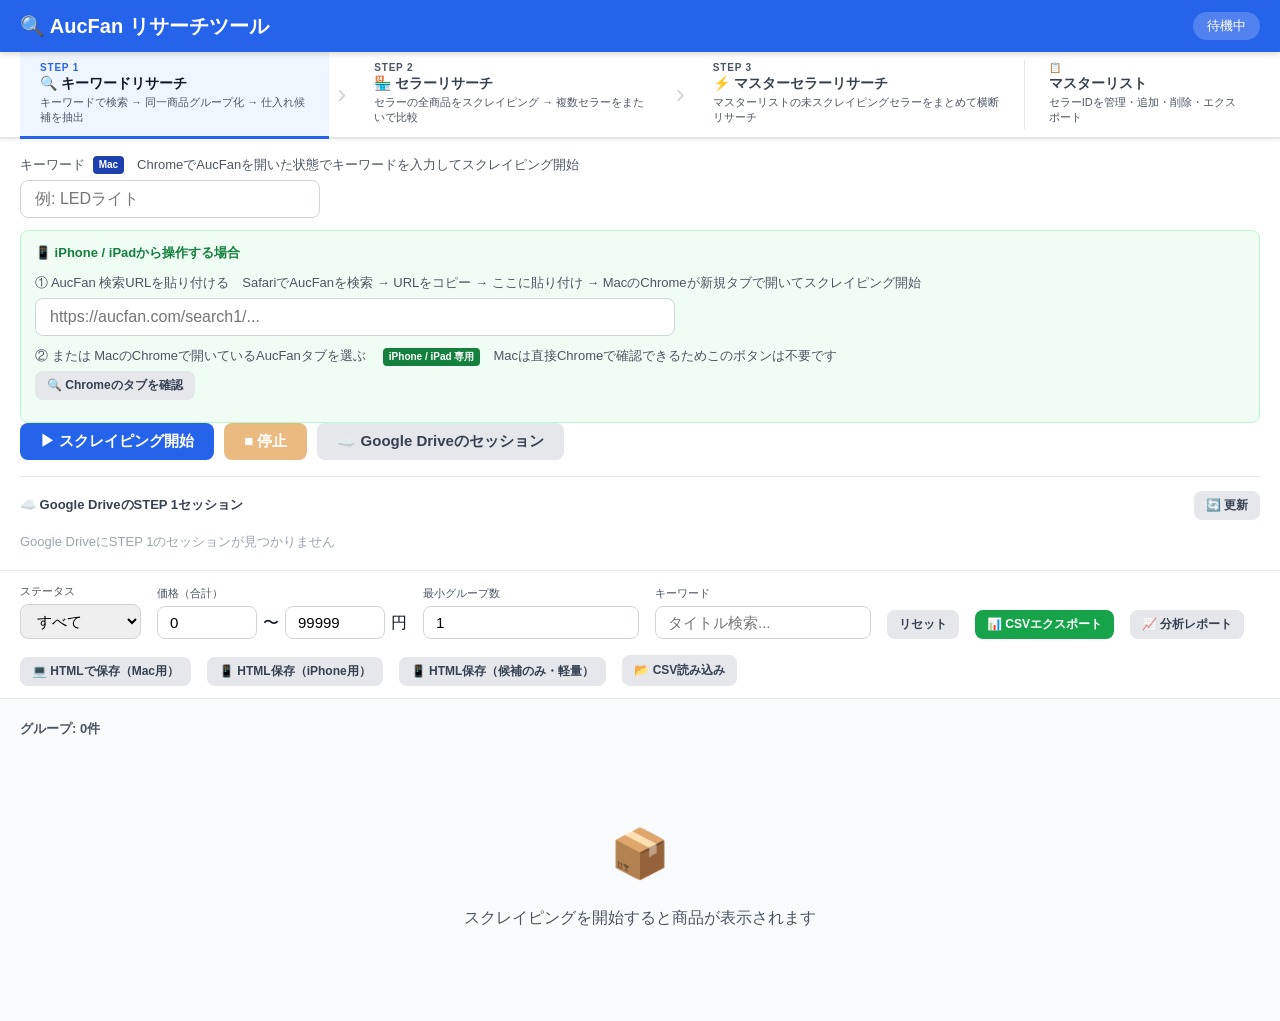
==== templates/index.html @ 861f51d7 "fix: セッション一覧の更新ボタン修正、マスターリスト手動追加UI追加" ====
<!DOCTYPE html>
<html lang="ja">
<head>
  <meta charset="UTF-8">
  <meta name="viewport" content="width=device-width, initial-scale=1.0">
  <title>AucFan リサーチツール</title>
  <link rel="stylesheet" href="/static/style.css">
</head>
<body>

<!-- ヘッダー -->
<header class="header">
  <div class="header-inner">
    <h1 class="logo">🔍 AucFan リサーチツール</h1>
    <div class="header-status" id="headerStatus">待機中</div>
  </div>
</header>

<!-- ステップナビゲーション -->
<nav class="step-nav">
  <div class="step-nav-inner">
    <button class="step-tab active" id="stepTab1" onclick="switchStep(1)">
      <span class="step-num">STEP 1</span>
      <span class="step-name">🔍 キーワードリサーチ</span>
      <span class="step-desc">キーワードで検索 → 同一商品グループ化 → 仕入れ候補を抽出</span>
    </button>
    <div class="step-arrow">›</div>
    <button class="step-tab" id="stepTab2" onclick="switchStep(2)">
      <span class="step-num">STEP 2</span>
      <span class="step-name">🏪 セラーリサーチ</span>
      <span class="step-desc">セラーの全商品をスクレイピング → 複数セラーをまたいで比較</span>
    </button>
    <div class="step-arrow">›</div>
    <button class="step-tab" id="stepTab3" onclick="switchStep(3)">
      <span class="step-num">STEP 3</span>
      <span class="step-name">⚡ マスターセラーリサーチ</span>
      <span class="step-desc">マスターリストの未スクレイピングセラーをまとめて横断リサーチ</span>
    </button>
    <div class="step-sep"></div>
    <button class="step-tab" id="stepTabMaster" onclick="switchStep('master')">
      <span class="step-num">📋</span>
      <span class="step-name">マスターリスト</span>
      <span class="step-desc">セラーIDを管理・追加・削除・エクスポート</span>
    </button>
  </div>
</nav>

<!-- Gemini API エラー警告バナー -->
<div id="geminiErrorBanner" class="gemini-rate-limit-banner" style="display:none">
  <span class="gemini-banner-icon" id="geminiErrorIcon">⚠️</span>
  <span class="gemini-banner-text">
    <span id="geminiErrorMessage">Gemini API エラーが発生しました。</span>
    <span id="geminiErrorTime" class="gemini-banner-time"></span>
  </span>
  <button class="gemini-banner-close" id="geminiErrorCloseBtn" onclick="closeGeminiErrorBanner()" title="閉じる">✕ 閉じる</button>
</div>

<!-- スクレイピング進捗バナー（動作中のみ表示） -->
<div id="scrapingBanner" class="scraping-banner" style="display:none">
  <span id="bannerIcon" class="banner-icon">⚡</span>
  <span id="bannerMain" class="banner-main"></span>
  <span id="bannerSub"  class="banner-sub"></span>
  <button id="bannerLoginCheckBtn"
          onclick="triggerLoginCheck()"
          style="display:none;margin-left:auto;padding:4px 12px;background:#fbbf24;color:#1c1917;border:none;border-radius:6px;font-weight:700;font-size:12px;cursor:pointer;white-space:nowrap;flex-shrink:0">
    🔄 今すぐ確認して再開
  </button>
</div>

<!-- コントロールパネル -->
<section class="control-panel">

  <!-- ══ STEP 1: キーワードリサーチ ══ -->
  <div id="step1Panel" class="control-inner">

    <div class="start-form" id="startForm">

      <!-- キーワード（Mac用） -->
      <div class="form-row">
        <label>キーワード <span class="badge-mac">Mac</span>　ChromeでAucFanを開いた状態でキーワードを入力してスクレイピング開始</label>
        <input type="text" id="inputKeyword" placeholder="例: LEDライト" class="input-text">
      </div>

      <!-- iPhone/iPad用セクション -->
      <div class="iphone-section">
        <div class="iphone-section-title">📱 iPhone / iPadから操作する場合</div>

        <div class="form-row">
          <label>① AucFan 検索URLを貼り付ける　SafariでAucFanを検索 → URLをコピー → ここに貼り付け → MacのChromeが新規タブで開いてスクレイピング開始</label>
          <input type="text" id="inputStartUrl" placeholder="https://aucfan.com/search1/..." class="input-text input-url">
        </div>

        <div class="form-row">
          <label>② または MacのChromeで開いているAucFanタブを選ぶ　<span class="badge-iphone">iPhone / iPad 専用</span>　Macは直接Chromeで確認できるためこのボタンは不要です</label>
          <div class="tab-check-row">
            <button class="btn btn-secondary btn-sm" onclick="loadChromeTabs()">🔍 Chromeのタブを確認</button>
            <span class="url-hint" id="tabsHint"></span>
          </div>
          <div id="chromeTabs" class="chrome-tabs-list" style="display:none"></div>
        </div>
      </div>

      <div class="form-row-buttons">
        <button class="btn btn-primary" id="btnStart" onclick="startScraping()">
          ▶ スクレイピング開始
        </button>
        <button class="btn btn-warning" id="btnStop" onclick="stopScraping()" disabled>
          ■ 停止
        </button>
        <button class="btn btn-secondary" id="btnSessions" onclick="showSessions()">
          ☁️ Google Driveのセッション
        </button>
      </div>
    </div>

    <!-- 進捗バー -->
    <div class="progress-section" id="progressSection" style="display:none">
      <div class="progress-header">
        <span id="progressLabel">準備中...</span>
        <span id="progressCount">0件 / 0件</span>
      </div>
      <div class="progress-bar-wrap">
        <div class="progress-bar" id="progressBar" style="width:0%"></div>
      </div>
      <div class="progress-sub" id="progressSub"></div>
      <!-- 進捗カウンター: X件中Y件処理済み -->
      <div id="progressCounter" style="display:none;font-size:12px;color:#374151;margin-top:4px;font-weight:500"></div>
    </div>
    <!-- STEP 1 完了バナー -->
    <div id="step1CompletionBanner" style="display:none;background:#dcfce7;border:1px solid #16a34a;border-radius:8px;padding:8px 14px;margin-top:6px;font-size:13px;align-items:center;justify-content:space-between">
      <span>✅ スクレイピング完了　<span id="step1CompletionCount" style="font-weight:600"></span></span>
      <button onclick="document.getElementById('step1CompletionBanner').style.display='none'" style="background:none;border:none;cursor:pointer;color:#15803d;font-size:15px;padding:0;margin-left:12px;line-height:1" title="閉じる">✕</button>
    </div>

    <!-- 統計 -->
    <div class="stats-row" id="statsRow" style="display:none">
      <div class="stat-card">
        <div class="stat-num" id="statTotal">0</div>
        <div class="stat-label">取得件数</div>
      </div>
      <div class="stat-card stat-candidate">
        <div class="stat-num" id="statCandidate">0</div>
        <div class="stat-label">仕入れ候補</div>
      </div>
      <div class="stat-card stat-next-candidate">
        <div class="stat-num" id="statNextCandidate">0</div>
        <div class="stat-label">次期候補</div>
      </div>
      <div class="stat-card stat-review">
        <div class="stat-num" id="statReview">0</div>
        <div class="stat-label">要確認</div>
      </div>
      <div class="stat-card stat-ok">
        <div class="stat-num" id="statOk">0</div>
        <div class="stat-label">OK</div>
      </div>
      <div class="stat-card stat-ng">
        <div class="stat-num" id="statNg">0</div>
        <div class="stat-label">NG</div>
      </div>
    </div>

    <!-- Google DriveのSTEP 1セッション一覧 -->
    <div class="sessions-section" style="margin-top:16px">
      <div class="sessions-section-header">
        <span class="sessions-section-title">☁️ Google DriveのSTEP 1セッション</span>
        <button class="btn btn-secondary btn-sm" onclick="loadKeywordSessions()">🔄 更新</button>
      </div>
      <div id="step1SessionsList" class="sessions-list-wrap">
        <span style="color:#9ca3af;font-size:13px">「更新」を押してください</span>
      </div>
    </div>

  </div><!-- /step1Panel -->

  <!-- ══ STEP 2: セラーリサーチ ══ -->
  <div id="step2Panel" class="control-inner" style="display:none">
    <div class="step2-grid">

      <!-- 左カラム: Google Driveの分析結果 -->
      <div class="step2-col step2-col-history">
        <div class="step2-col-head">
          <span class="step2-col-icon">☁️</span>
          <span class="step2-col-title">Google Driveの分析結果を読み込む</span>
          <button class="btn btn-secondary btn-sm" onclick="loadSellerHistory()" style="margin-left:auto">🔄 更新</button>
        </div>
        <p class="step2-col-desc">
          Google Driveに保存されたセラー分析の結果をメイン画面に読み込みます。スクレイピングは行いません。
        </p>
        <div id="sellerHistoryList" class="seller-history-list">
          <span style="color:#9ca3af;font-size:13px">「更新」を押すとGoogle Driveのセッションが表示されます</span>
        </div>
      </div>

      <!-- 右カラム: 新規スクレイピング -->
      <div class="step2-col step2-col-scrape">
        <div class="step2-col-head">
          <span class="step2-col-icon">⚡</span>
          <span class="step2-col-title">新規スクレイピング</span>
        </div>
        <p class="step2-col-desc">
          STEP 1で保存した <strong>results.csv</strong> からセラーIDを抽出し、セラーごとにスクレイピングします。
          セラーをまたいで同一商品をグループ化して表示します。
        </p>

        <!-- セラーID取得ボタン群 -->
        <!-- ① 最速: 現在のSTEP 1結果から直接抽出（CSV不要） -->
        <div class="seller-source-box seller-source-direct" id="sourceBox1">
          <div class="seller-source-label">⚡ 最速</div>
          <button class="btn btn-primary" onclick="loadFromCurrentSession()" id="btnFromSession">
            🔗 現在のSTEP 1結果からセラーIDを取得
          </button>
          <span class="seller-source-hint">Google Driveにある検索結果を使用。</span>
          <div id="sourceInfo1" class="source-selected-info" style="display:none"></div>
        </div>

        <!-- ② Google DriveのSTEP 1セッションから選択 -->
        <div class="seller-source-box" id="sourceBox2">
          <div class="seller-source-label" style="display:flex;align-items:center;justify-content:space-between">
            <span>☁️ Google DriveのSTEP 1セッションから選択</span>
            <button class="btn btn-secondary btn-sm" onclick="loadStep2KeywordSessions()" style="font-size:11px;padding:3px 8px">🔄</button>
          </div>
          <div id="step2KeywordSessionsList" class="sessions-list-wrap" style="max-height:160px;overflow-y:auto;margin-top:6px">
            <span style="color:#9ca3af;font-size:12px">🔄 ボタンを押してGoogle Driveのセッション一覧を表示</span>
          </div>
          <div id="sourceInfo2" class="source-selected-info" style="display:none"></div>
        </div>

        <!-- ③ CSV経由 -->
        <div class="seller-source-box" id="sourceBox3">
          <div class="seller-source-label">📁 CSV経由（手動）</div>
          <div style="display:flex;gap:8px;align-items:center;flex-wrap:wrap;margin-top:4px">
            <button class="btn btn-secondary btn-sm" onclick="loadLatestCsv()" id="btnLoadLatest">
              💾 最新の保存済みCSVを使用
            </button>
            <label class="btn btn-secondary btn-sm" style="cursor:pointer">
              📂 CSVファイルを選択
              <input type="file" id="sellerCsvInput" accept=".csv" style="display:none" onchange="importSellerCsv(this)">
            </label>
            <div id="sourceInfo3" class="source-selected-info" style="display:none"></div>
          </div>
        </div>

        <!-- 読み込み結果・セラーリスト -->
        <div id="sellerImportResult" style="display:none">
          <div style="background:#f0fdf4;border:1px solid #86efac;border-radius:8px;padding:10px 14px;margin-bottom:12px;font-size:13px">
            <strong id="sellerImportSummary"></strong>
          </div>

          <!-- スクレイピング操作ボタン -->
          <div style="display:flex;justify-content:space-between;align-items:center;margin-bottom:8px">
            <span style="font-size:13px;color:#6b7280" id="sellerListMeta"></span>
            <div style="display:flex;gap:8px">
              <button class="btn btn-success btn-sm" id="btnSellerStart" onclick="startSellerScraping()">
                ▶ スクレイピング開始
              </button>
              <button class="btn btn-warning btn-sm" id="btnSellerStop" onclick="stopSellerScraping()" disabled>
                ■ 停止
              </button>
              <button class="btn btn-secondary btn-sm" onclick="resetSellerScraping()">
                🗑 リセット
              </button>
            </div>
          </div>

          <!-- 進捗バー -->
          <div id="sellerProgressWrap" style="display:none;margin-bottom:12px">
            <div style="display:flex;justify-content:space-between;font-size:13px;margin-bottom:4px">
              <span id="sellerProgressLabel">処理中...</span>
              <span id="sellerProgressCount"></span>
            </div>
            <div style="background:#e5e7eb;border-radius:4px;height:8px;overflow:hidden">
              <div id="sellerProgressBar" style="background:#16a34a;height:100%;width:0%;transition:width .3s"></div>
            </div>
            <!-- 商品件数カウンター -->
            <div id="step2ItemCounter" style="display:none;font-size:12px;color:#374151;margin-top:4px;font-weight:500"></div>
          </div>
          <!-- STEP 2 完了バナー -->
          <div id="step2CompletionBanner" style="display:none;background:#dcfce7;border:1px solid #16a34a;border-radius:8px;padding:8px 14px;margin-bottom:10px;font-size:13px;align-items:center;justify-content:space-between">
            <span>✅ セラー分析完了　<span id="step2CompletionCount" style="font-weight:600"></span></span>
            <button onclick="document.getElementById('step2CompletionBanner').style.display='none'" style="background:none;border:none;cursor:pointer;color:#15803d;font-size:15px;padding:0;margin-left:12px;line-height:1" title="閉じる">✕</button>
          </div>

          <!-- セラーIDリスト -->
          <div class="seller-list-label">スクレイピング対象セラーID一覧</div>
          <div style="overflow-y:auto;max-height:200px;border:1px solid #e5e7eb;border-radius:8px">
            <table style="width:100%;border-collapse:collapse;font-size:13px" id="sellerTable">
              <thead style="position:sticky;top:0;background:#f9fafb;z-index:1">
                <tr>
                  <th style="padding:6px 12px;text-align:left;border-bottom:1px solid #e5e7eb;font-weight:600;color:#374151">#</th>
                  <th style="padding:6px 12px;text-align:left;border-bottom:1px solid #e5e7eb;font-weight:600;color:#374151">セラーID</th>
                  <th style="padding:6px 12px;text-align:center;border-bottom:1px solid #e5e7eb;font-weight:600;color:#374151">状態</th>
                </tr>
              </thead>
              <tbody id="sellerTableBody"></tbody>
            </table>
          </div>
        </div>
      </div><!-- /step2-col-scrape -->

    </div><!-- /step2-grid -->
  </div><!-- /step2Panel -->

  <!-- ══ STEP 3: マスターセラーリサーチ ══ -->
  <div id="step3Panel" class="control-inner" style="display:none">
    <div class="step3-scrape-only">

      <div class="step3-col-head">
        <span class="step3-col-icon">⚡</span>
        <span class="step3-col-title">横断スクレイピング設定</span>
        <span class="step3-master-link">
          マスターリスト: <strong id="step3MasterTotal">—</strong>件 ／ 未スクレイピング: <strong id="step3MasterUnscraped">—</strong>件
          <button class="btn btn-secondary btn-sm" style="margin-left:8px" onclick="switchStep('master')">📋 マスターリストを開く</button>
        </span>
      </div>

      <p class="step2-col-desc">
        マスターリストの<strong>未スクレイピング</strong>セラーを一括でリサーチします。
        STEP 1実行のたびにマスターリストに新セラーが自動追加されます。
      </p>

      <div class="master-settings">
        <!-- 並び順 -->
        <div class="master-setting-row">
          <span class="master-setting-label">並び順（first_seen_date）</span>
          <label class="master-radio">
            <input type="radio" name="masterSortOrder" value="desc" checked onchange="updateMasterBatchPreview()"> 新しい順
          </label>
          <label class="master-radio">
            <input type="radio" name="masterSortOrder" value="asc" onchange="updateMasterBatchPreview()"> 古い順
          </label>
        </div>

        <!-- バッチサイズ -->
        <div class="master-setting-row">
          <span class="master-setting-label">バッチサイズ（件数）</span>
          <select id="masterBatchSize" class="master-select" onchange="updateMasterBatchPreview()">
            <option value="50">50件</option>
            <option value="100">100件</option>
            <option value="200">200件</option>
            <option value="0">上限なし</option>
          </select>
        </div>

        <div class="master-batch-preview" id="masterBatchPreview">
          対象: <strong id="masterBatchCount">—</strong>件
        </div>
      </div>

      <!-- ボタン -->
      <div style="display:flex;gap:8px;margin-top:14px">
        <button class="btn btn-success" id="btnMasterStart" onclick="startMasterScraping()">
          ▶ スクレイピング開始
        </button>
        <button class="btn btn-warning" id="btnMasterStop" onclick="stopMasterScraping()" disabled>
          ■ 停止
        </button>
      </div>

      <!-- 進捗 -->
      <div id="masterProgressWrap" style="display:none;margin-top:14px">
        <div style="display:flex;justify-content:space-between;font-size:13px;margin-bottom:4px">
          <span id="masterProgressLabel">処理中...</span>
          <span id="masterProgressCount"></span>
        </div>
        <div style="background:#e5e7eb;border-radius:4px;height:8px;overflow:hidden">
          <div id="masterProgressBar" style="background:#7c3aed;height:100%;width:0%;transition:width .3s"></div>
        </div>
        <div id="masterProgressSeller" style="font-size:12px;color:#6b7280;margin-top:4px"></div>
        <!-- 商品件数カウンター -->
        <div id="step3ItemCounter" style="display:none;font-size:12px;color:#374151;margin-top:4px;font-weight:500"></div>
      </div>
      <!-- STEP 3 完了バナー -->
      <div id="step3CompletionBanner" style="display:none;background:#ede9fe;border:1px solid #7c3aed;border-radius:8px;padding:8px 14px;margin-top:6px;font-size:13px;align-items:center;justify-content:space-between">
        <span>✅ マスター分析完了　<span id="step3CompletionCount" style="font-weight:600"></span></span>
        <button onclick="document.getElementById('step3CompletionBanner').style.display='none'" style="background:none;border:none;cursor:pointer;color:#6d28d9;font-size:15px;padding:0;margin-left:12px;line-height:1" title="閉じる">✕</button>
      </div>

      <!-- Google DriveのSTEP 3セッション -->
      <div class="sessions-section" style="margin-top:16px">
        <div class="sessions-section-header">
          <span class="sessions-section-title">☁️ Google DriveのSTEP 3セッション</span>
          <button class="btn btn-secondary btn-sm" onclick="loadStep3History()">🔄 更新</button>
        </div>
        <div id="step3SessionsList" class="sessions-list-wrap">
          <span style="color:#9ca3af;font-size:13px">「更新」を押してください</span>
        </div>
      </div>

    </div><!-- /step3-scrape-only -->
  </div><!-- /step3Panel -->

  <!-- ══ マスターリスト ══ -->
  <div id="masterPanel" class="control-inner" style="display:none">

    <div class="step3-col-head">
      <span class="step3-col-icon">📋</span>
      <span class="step3-col-title">マスターセラーリスト</span>
      <div style="margin-left:auto;display:flex;gap:6px;flex-wrap:wrap;align-items:center">
        <button class="btn btn-secondary btn-sm" onclick="loadMasterSellers()">🔄 更新</button>
        <button class="btn btn-success btn-sm" onclick="exportMasterCsv()" title="マスターリストをCSVで保存">💾 CSV保存</button>
        <button class="btn btn-secondary btn-sm" onclick="exportMasterHtml()" title="マスターリストをHTMLで書き出し">📄 HTML書き出し</button>
        <label class="btn btn-secondary btn-sm" style="cursor:pointer" title="seller_id列を含むCSVをインポート">
          📂 CSV読み込み
          <input type="file" id="masterCsvInput" accept=".csv" style="display:none" onchange="importMasterCsv(this)">
        </label>
        <label class="btn btn-secondary btn-sm" style="cursor:pointer" title="別MacのsellerS_master.jsonをマージ（seller_idで重複排除）">
          📥 別Macのリストをマージ
          <input type="file" id="masterMergeInput" accept=".json" style="display:none" onchange="mergeMasterList(this)">
        </label>
      </div>
    </div>

    <!-- 手動追加フォーム -->
    <div style="background:#f8fafc;border:1px solid #e2e8f0;border-radius:8px;padding:10px 14px;margin-bottom:8px">
      <div style="font-size:12px;color:#374151;font-weight:600;margin-bottom:6px">➕ セラーIDを手動追加</div>
      <div style="display:flex;gap:6px;align-items:flex-start;flex-wrap:wrap">
        <textarea id="masterAddInput" rows="2"
          placeholder="セラーIDを入力（複数の場合は改行・カンマ・スペース区切り）"
          style="flex:1;min-width:200px;font-size:12px;padding:6px 8px;border:1px solid #d1d5db;border-radius:6px;resize:vertical"></textarea>
        <button class="btn btn-success btn-sm" onclick="addMasterSellerManual()" style="white-space:nowrap">追加</button>
      </div>
      <div style="font-size:11px;color:#6b7280;margin-top:4px">
        ※ STEP1完了時に条件を満たしたセラーは自動追加されます（グループ2件以上）
      </div>
    </div>

    <!-- マージ結果 -->
    <div id="masterMergeResult" style="display:none;margin-bottom:8px">
      <div style="background:#eff6ff;border:1px solid #93c5fd;border-radius:8px;padding:8px 14px;font-size:13px;display:flex;align-items:center;justify-content:space-between">
        <span id="masterMergeMessage"></span>
        <button onclick="document.getElementById('masterMergeResult').style.display='none'"
                style="background:none;border:none;cursor:pointer;color:#3b82f6;font-size:15px;padding:0;margin-left:12px;line-height:1" title="閉じる">✕</button>
      </div>
    </div>

    <div id="masterStats" class="master-stats-header">
      <div class="master-stats-info">
        <span>合計: <strong id="masterTotal">—</strong>件</span>
        <span>未スクレイピング: <strong id="masterUnscraped">—</strong>件</span>
        <span id="masterLastModified" class="master-last-modified">最終更新: —</span>
      </div>
      <button class="master-delete-all-btn" onclick="deleteAllMasterSellers()"
              title="マスターリストを全件削除します（確認あり）">
        🗑 全削除
      </button>
    </div>

    <div id="masterSellerList" class="master-seller-list" style="max-height:480px">
      <span style="color:#9ca3af;font-size:13px">読み込み中...</span>
    </div>

  </div><!-- /masterPanel -->

</section>

<!-- フィルター -->
<section class="filter-section">
  <div class="filter-inner">
    <div class="filter-row">
      <div class="filter-group">
        <label>ステータス</label>
        <select id="filterStatus" onchange="applyFilter()">
          <option value="">すべて</option>
          <option value="candidate">仕入れ候補</option>
          <option value="next_candidate">次期候補</option>
          <option value="waiting">確認待ち</option>
          <option value="review">要確認</option>
          <option value="ok">OK</option>
          <option value="ng">NG</option>
        </select>
      </div>
      <div class="filter-group">
        <label>価格（合計）</label>
        <div class="price-range">
          <input type="number" id="filterMinPrice" placeholder="0" value="0" onchange="applyFilter()">
          <span>〜</span>
          <input type="number" id="filterMaxPrice" placeholder="99999" value="99999" onchange="applyFilter()">
          <span>円</span>
        </div>
      </div>
      <div class="filter-group">
        <label>最小グループ数</label>
        <input type="number" id="filterMinGroup" placeholder="1" value="1" min="1" onchange="applyFilter()">
      </div>
      <div class="filter-group">
        <label>キーワード</label>
        <input type="text" id="filterKeyword" placeholder="タイトル検索..." oninput="applyFilter()">
      </div>
      <button class="btn btn-secondary btn-sm" onclick="resetFilter()">リセット</button>
      <button class="btn btn-success btn-sm" id="btnExport" onclick="exportCsv()">
        📊 CSVエクスポート
      </button>
      <button class="btn btn-secondary btn-sm" id="btnReport" onclick="showReport()">
        📈 分析レポート
      </button>
      <button class="btn btn-secondary btn-sm" id="btnExportHtml" onclick="exportHtml()">
        💻 HTMLで保存（Mac用）
      </button>
      <button class="btn btn-secondary btn-sm" id="btnExportOfflineHtml" onclick="exportOfflineHtml(false)" title="全件をiPhone向けHTMLで保存（候補件数が多い場合は重くなることがあります）">
        📱 HTML保存（iPhone用）
      </button>
      <button class="btn btn-secondary btn-sm" id="btnExportOfflineHtmlActive" onclick="exportOfflineHtml(true)" title="候補・OK・要確認のみ出力して軽量化（iPhone Safariで開けないときはこちら）">
        📱 HTML保存（候補のみ・軽量）
      </button>
      <label class="btn btn-secondary btn-sm" style="cursor:pointer" title="results.csv を読み込んでグリッドに表示します">
        📂 CSV読み込み
        <input type="file" id="gridCsvInput" accept=".csv" style="display:none" onchange="loadGridFromCsv(this)">
      </label>
    </div>

    <!-- セラー分析専用フィルター（セラー分析モード時のみ表示） -->
    <div id="sellerAnalysisFilter" class="sa-filter-row" style="display:none">
      <span class="sa-filter-label">🏪 セラー分析フィルター</span>
      <button class="btn btn-sm sa-filter-btn" id="saBtnAll"    onclick="setSellerGroupFilter(1)">すべて</button>
      <button class="btn btn-sm sa-filter-btn" id="saBtnTwo"    onclick="setSellerGroupFilter(2)">2件以上</button>
      <button class="btn btn-sm sa-filter-btn active" id="saBtnThree" onclick="setSellerGroupFilter(3)">🤖 3件以上（AI判定対象）</button>
    </div>
  </div>
</section>

<!-- メインコンテンツ：商品グループカード -->
<main class="main-content">

  <!-- 表示中セッションバー -->
  <div id="currentSessionBar" class="current-session-bar" style="display:none">
    <span class="current-session-label">📌 表示中:</span>
    <span id="currentSessionName" class="current-session-name">—</span>
    <span id="currentSessionCount" class="current-session-count"></span>
  </div>

  <!-- ソートバー（セラー分析モード時のみ表示） -->
  <div class="sort-bar" id="sortBar" style="display:none">
    <span class="sort-label">📊 並び替え</span>
    <div class="sort-controls">
      <div class="sort-group">
        <label for="sortCount">件数</label>
        <select id="sortCount" onchange="applySort()">
          <option value="desc">多い順 ↓</option>
          <option value="asc">少ない順 ↑</option>
          <option value="">指定なし</option>
        </select>
      </div>
      <div class="sort-group" id="sortPriceGroup">
        <label for="sortPrice">価格（最安）</label>
        <select id="sortPrice" onchange="applySort()">
          <option value="">指定なし</option>
          <option value="desc">高い順 ↓</option>
          <option value="asc">安い順 ↑</option>
        </select>
      </div>
    </div>
    <span class="sort-hint" id="sortHint">件数 多い順</span>
  </div>

  <div class="groups-header">
    <div id="groupsCount" class="groups-count">グループ: 0件</div>
    <div class="groups-header-right">
      <button class="btn btn-sm ng-toggle-btn" id="btnNgToggle" onclick="toggleNgList()" style="display:none">
        ❌ NG一覧を表示 (<span id="ngCount">0</span>件)
      </button>
      <div class="pagination" id="pagination"></div>
    </div>
  </div>
  <div class="groups-grid" id="groupsGrid">
    <div class="empty-state" id="emptyState">
      <div class="empty-icon">📦</div>
      <p>スクレイピングを開始すると商品が表示されます</p>
    </div>
  </div>
  <div class="pagination-bottom" id="paginationBottom"></div>

  <!-- NG一覧セクション（デフォルト非表示） -->
  <div class="ng-section" id="ngSection" style="display:none">
    <div class="ng-section-header">
      <span class="ng-section-title">❌ NG一覧</span>
      <span class="ng-section-sub" id="ngSectionSub"></span>
      <button class="btn btn-sm btn-secondary" onclick="toggleNgList()">閉じる ✕</button>
    </div>
    <div class="ng-grid" id="ngGrid"></div>
  </div>
</main>

<!-- Google Driveセッション モーダル（STEP 1 キーワードリサーチ用） -->
<div class="modal-overlay" id="sessionsModal" style="display:none" onclick="hideModal('sessionsModal')">
  <div class="modal" onclick="event.stopPropagation()">
    <div class="modal-header">
      <h2>☁️ Google Driveのセッション（キーワードリサーチ）</h2>
      <button class="modal-close" onclick="hideModal('sessionsModal')">✕</button>
    </div>
    <div class="modal-body" id="sessionsBody">
      <div class="loading">読み込み中...</div>
    </div>
  </div>
</div>

<!-- 商品詳細 モーダル -->
<div class="modal-overlay" id="itemModal" style="display:none" onclick="hideModal('itemModal')">
  <div class="modal modal-large" onclick="event.stopPropagation()">
    <div class="modal-header">
      <h2 id="itemModalTitle">商品詳細</h2>
      <button class="modal-close" onclick="hideModal('itemModal')">✕</button>
    </div>
    <div class="modal-body" id="itemModalBody"></div>
  </div>
</div>

<!-- 分析レポート モーダル -->
<div class="modal-overlay" id="reportModal" style="display:none" onclick="hideModal('reportModal')">
  <div class="modal modal-large" onclick="event.stopPropagation()" style="max-width:900px;max-height:90vh;overflow-y:auto">
    <div class="modal-header">
      <h2>📈 分析レポート</h2>
      <button class="modal-close" onclick="hideModal('reportModal')">✕</button>
    </div>
    <div class="modal-body" id="reportBody">
      <div class="loading">読み込み中...</div>
    </div>
  </div>
</div>

<!-- トースト通知 -->
<div class="toast" id="toast"></div>

<script src="/static/app.js"></script>
</body>
</html>
---- static/style.css ----
/* ─────────────────────────────────────────────
   AucFan リサーチツール スタイル
───────────────────────────────────────────── */

*, *::before, *::after { box-sizing: border-box; margin: 0; padding: 0; }

:root {
  --primary: #2563eb;
  --primary-dark: #1d4ed8;
  --success: #16a34a;
  --warning: #d97706;
  --danger: #dc2626;
  --review: #7c3aed;
  --gray-50: #f9fafb;
  --gray-100: #f3f4f6;
  --gray-200: #e5e7eb;
  --gray-300: #d1d5db;
  --gray-600: #4b5563;
  --gray-700: #374151;
  --gray-900: #111827;
  --radius: 8px;
  --shadow: 0 1px 3px rgba(0,0,0,.1), 0 1px 2px rgba(0,0,0,.06);
  --shadow-md: 0 4px 6px rgba(0,0,0,.07), 0 2px 4px rgba(0,0,0,.06);
}

body {
  font-family: -apple-system, BlinkMacSystemFont, 'Segoe UI', 'Hiragino Sans',
               'Noto Sans JP', sans-serif;
  font-size: 16px;
  background: var(--gray-50);
  color: var(--gray-900);
  line-height: 1.6;
}

/* iPhone / iPad では少し小さく */
@media (max-width: 768px) {
  body { font-size: 14px; }
}

/* ─── ヘッダー ─── */
.header {
  background: var(--primary);
  color: #fff;
  position: sticky;
  top: 0;
  z-index: 100;
  box-shadow: var(--shadow-md);
}

/* ─── ステップナビゲーション ─── */
.step-nav {
  background: #fff;
  border-bottom: 2px solid var(--gray-200);
  position: sticky;
  top: 52px;   /* ヘッダーの高さ分オフセット */
  z-index: 90;
  box-shadow: 0 2px 4px rgba(0,0,0,.05);
}
.step-nav-inner {
  max-width: 1400px;
  margin: 0 auto;
  padding: 0 20px;
  display: flex;
  align-items: stretch;
}
.step-tab {
  display: flex;
  flex-direction: column;
  align-items: flex-start;
  gap: 2px;
  padding: 10px 20px;
  background: none;
  border: none;
  border-bottom: 3px solid transparent;
  cursor: pointer;
  text-align: left;
  transition: background .15s, border-color .15s;
  min-width: 180px;
  margin-bottom: -2px;
  outline: none;
}
.step-tab:hover { background: var(--gray-50); }
.step-tab.active {
  border-bottom-color: var(--primary);
  background: #f0f6ff;
}
.step-num {
  font-size: 10px;
  font-weight: 700;
  color: var(--gray-600);
  letter-spacing: 0.08em;
  text-transform: uppercase;
}
.step-tab.active .step-num { color: var(--primary); }
.step-name {
  font-size: 14px;
  font-weight: 700;
  color: var(--gray-700);
}
.step-tab.active .step-name { color: var(--gray-900); }
.step-desc {
  font-size: 11px;
  color: var(--gray-600);
  line-height: 1.4;
}
.step-arrow {
  display: flex;
  align-items: center;
  color: var(--gray-300);
  font-size: 28px;
  padding: 0 8px;
  font-weight: 300;
  align-self: center;
}
/* マスタータブ前の区切り線 */
.step-sep {
  width: 1px;
  align-self: stretch;
  background: var(--gray-200);
  margin: 8px 4px;
}

/* ─── STEP 3 パネル（単カラム） ─── */
.step3-scrape-only {
  max-width: 640px;
}
/* マスターリンク（STEP 3内ミニ統計） */
.step3-master-link {
  margin-left: auto;
  font-size: 12px;
  color: var(--gray-600);
  display: flex;
  align-items: center;
  gap: 4px;
  flex-wrap: wrap;
}

/* マスターパネル（独立タブ） */
.control-inner#masterPanel {
  max-width: 900px;
}
.step3-col {
  border: 1px solid var(--gray-200);
  border-radius: var(--radius);
  padding: 14px;
  background: var(--gray-50);
}
.step3-col-scrape { background: #fff; }
.step3-col-head {
  display: flex;
  align-items: center;
  gap: 6px;
  margin-bottom: 8px;
}
.step3-col-icon { font-size: 15px; flex-shrink: 0; }
.step3-col-title { font-size: 14px; font-weight: 700; color: var(--gray-900); }

/* 統計ヘッダーバー */
.master-stats-header {
  display: flex;
  align-items: center;
  gap: 8px;
  background: #eff6ff;
  border: 1px solid #bfdbfe;
  border-radius: 6px;
  padding: 6px 10px;
  margin-bottom: 10px;
}
.master-stats-info {
  display: flex;
  flex-wrap: wrap;
  gap: 10px;
  font-size: 13px;
  color: var(--gray-700);
  flex: 1;
  min-width: 0;
}
.master-last-modified {
  font-size: 11px;
  color: var(--gray-500, #6b7280);
  white-space: nowrap;
}
/* 全削除ボタン */
.master-delete-all-btn {
  flex-shrink: 0;
  padding: 4px 10px;
  border: 1px solid #fca5a5;
  border-radius: 5px;
  background: #fff1f2;
  color: #dc2626;
  font-size: 12px;
  font-weight: 600;
  cursor: pointer;
  white-space: nowrap;
  transition: background .15s;
}
.master-delete-all-btn:hover { background: #fee2e2; }
.master-delete-all-btn:disabled { opacity: .4; cursor: default; }

/* マスターセラー一覧 */
.master-seller-list {
  overflow-y: auto;
  max-height: 280px;
  border: 1px solid var(--gray-200);
  border-radius: 6px;
  background: #fff;
}
.master-seller-row {
  display: flex;
  align-items: center;
  gap: 8px;
  padding: 6px 10px;
  border-bottom: 1px solid var(--gray-100);
  font-size: 12px;
}
.master-seller-row:last-child { border-bottom: none; }
.master-seller-row:hover { background: #f9fafb; }
.master-seller-row:hover .master-row-del-btn { opacity: 1; }
/* 個別削除ボタン（ホバーで表示） */
.master-row-del-btn {
  margin-left: auto;
  flex-shrink: 0;
  padding: 2px 6px;
  border: none;
  background: transparent;
  color: #9ca3af;
  font-size: 13px;
  cursor: pointer;
  border-radius: 4px;
  opacity: 0;
  transition: opacity .15s, background .15s, color .15s;
}
.master-row-del-btn:hover { background: #fee2e2; color: #dc2626; opacity: 1; }
.master-row-del-btn:disabled { opacity: .3; cursor: default; }
.master-seller-id {
  font-weight: 600;
  color: var(--primary);
  min-width: 120px;
  overflow: hidden;
  text-overflow: ellipsis;
  white-space: nowrap;
}
.master-first-date { color: var(--gray-600); white-space: nowrap; }
.master-scraped-label { white-space: nowrap; }
.master-badge-new {
  display: inline-block;
  background: #fef9c3;
  color: #92400e;
  border: 1px solid #fde68a;
  border-radius: 4px;
  padding: 1px 5px;
  font-size: 11px;
  font-weight: 600;
}
.master-date { color: var(--success); }
.master-cands {
  color: var(--primary);
  font-weight: 600;
  white-space: nowrap;
}
.master-keyword {
  color: var(--gray-600);
  font-size: 11px;
  overflow: hidden;
  text-overflow: ellipsis;
  white-space: nowrap;
}

/* 設定フォーム */
.master-settings { display: flex; flex-direction: column; gap: 10px; }
.master-setting-row {
  display: flex;
  align-items: center;
  gap: 10px;
  font-size: 13px;
}
.master-setting-label { color: var(--gray-700); min-width: 160px; }
.master-radio { display: flex; align-items: center; gap: 4px; cursor: pointer; }
.master-select {
  padding: 4px 8px;
  border: 1px solid var(--gray-300);
  border-radius: 5px;
  font-size: 13px;
}
.master-batch-preview {
  font-size: 13px;
  color: var(--gray-600);
  background: var(--gray-100);
  border-radius: 5px;
  padding: 5px 10px;
}

/* ─── STEP 2 パネル（インライン） ─── */
.step2-grid {
  display: grid;
  grid-template-columns: 1fr 1.7fr;
  gap: 16px;
  align-items: start;
}
@media (max-width: 900px) {
  .step2-grid { grid-template-columns: 1fr; }
}
.step2-col {
  border: 1px solid var(--gray-200);
  border-radius: var(--radius);
  padding: 14px 16px;
  background: var(--gray-50);
}
.step2-col-scrape {
  background: #fff;
}
.step2-col-head {
  display: flex;
  align-items: center;
  gap: 8px;
  margin-bottom: 6px;
}
.step2-col-icon { font-size: 15px; flex-shrink: 0; }
.step2-col-title {
  font-size: 14px;
  font-weight: 700;
  color: var(--gray-900);
}
.step2-col-desc {
  font-size: 12px;
  color: var(--gray-600);
  margin-bottom: 12px;
  line-height: 1.5;
}

/* ─── セッション一覧（STEP 1・STEP 2共通） ─── */
.sessions-section {
  border-top: 1px solid var(--gray-200);
  padding-top: 14px;
}
.sessions-section-header {
  display: flex;
  align-items: center;
  justify-content: space-between;
  margin-bottom: 8px;
}
.sessions-section-title {
  font-size: 13px;
  font-weight: 700;
  color: var(--gray-700);
}
.sessions-list-wrap {
  /* セッション行のコンテナ */
}
.session-row {
  display: flex;
  align-items: center;
  gap: 10px;
  padding: 8px 10px;
  border: 1px solid var(--gray-200);
  border-radius: 6px;
  margin-bottom: 6px;
  background: #fff;
  transition: background .12s;
}
.session-row:hover { background: var(--gray-50); }
.session-row-info { flex: 1; min-width: 0; }
.session-row-keyword {
  font-weight: 700;
  font-size: 13px;
  color: var(--gray-900);
  white-space: nowrap;
  overflow: hidden;
  text-overflow: ellipsis;
}
.session-row-meta {
  font-size: 11px;
  color: var(--gray-600);
  margin-top: 2px;
  display: flex;
  gap: 8px;
  flex-wrap: wrap;
}
.session-row-meta .meta-date  { color: #9ca3af; }
.session-row-meta .meta-count { font-weight: 600; color: var(--gray-700); }
.session-row-meta .meta-status-done    { color: var(--success); font-weight: 600; }
.session-row-meta .meta-status-stopped { color: var(--warning); font-weight: 600; }
.session-row-meta .meta-status-error   { color: var(--danger);  font-weight: 600; }
.session-row-actions {
  display: flex;
  gap: 4px;
  flex-shrink: 0;
}
.btn-delete {
  background: none;
  border: 1px solid #fca5a5;
  color: #dc2626;
  padding: 4px 8px;
  font-size: 11px;
  border-radius: 4px;
  cursor: pointer;
  transition: background .12s;
}
.btn-delete:hover { background: #fee2e2; }

/* ─── セラーID取得方法ボックス ─── */
.seller-source-box {
  border: 1px solid var(--gray-200);
  border-radius: var(--radius);
  padding: 10px 14px;
  margin-bottom: 10px;
  background: #fff;
}
.seller-source-direct {
  border-color: #bfdbfe;
  background: #f0f6ff;
}
.seller-source-label {
  font-size: 10px;
  font-weight: 700;
  color: var(--gray-600);
  letter-spacing: 0.06em;
  text-transform: uppercase;
  margin-bottom: 6px;
}
.seller-source-direct .seller-source-label {
  color: var(--primary);
}
.seller-source-hint {
  display: block;
  font-size: 11px;
  color: var(--gray-600);
  margin-top: 5px;
}
/* アクティブなソースボックス（現在使用中） */
.seller-source-box.source-active {
  border-color: var(--success);
  box-shadow: 0 0 0 2px rgba(22,163,74,.18);
}
/* 使用中ソース情報テキスト */
.source-selected-info {
  display: block;
  margin-top: 7px;
  padding: 5px 8px;
  background: #f0fdf4;
  border: 1px solid #86efac;
  border-radius: 5px;
  font-size: 12px;
  color: var(--success);
  font-weight: 600;
}
.header-inner {
  max-width: 1400px;
  margin: 0 auto;
  padding: 10px 20px;
  display: flex;
  align-items: center;
  justify-content: space-between;
}
.logo { font-size: 20px; font-weight: 700; }
.header-status {
  background: rgba(255,255,255,.2);
  border-radius: 20px;
  padding: 4px 14px;
  font-size: 13px;
}

/* ─── スクレイピング進捗バナー ─── */
.scraping-banner {
  background: #1e3a5f;
  color: #fff;
  padding: 8px 20px;
  display: flex;
  align-items: center;
  gap: 10px;
  font-size: 13px;
  position: sticky;
  top: 0;   /* ヘッダーの下に貼り付く */
  z-index: 99;
  box-shadow: 0 2px 6px rgba(0,0,0,.25);
  min-height: 36px;
}
.scraping-banner.banner-done    { background: #14532d; }
.scraping-banner.banner-stopped { background: #451a03; }
.scraping-banner.banner-error   { background: #450a0a; }
.scraping-banner.banner-login   { background: #78350f; border-left: 4px solid #fbbf24; }

.banner-icon { font-size: 16px; flex-shrink: 0; }

/* ⚡ アイコンの点滅アニメーション（動作中のみ） */
.scraping-banner:not(.banner-done):not(.banner-stopped):not(.banner-error):not(.banner-login) .banner-icon {
  animation: blink 1.2s ease-in-out infinite;
}
@keyframes blink {
  0%, 100% { opacity: 1; }
  50%       { opacity: 0.3; }
}

.banner-main { font-weight: 700; flex-shrink: 0; }
.banner-sub  { color: rgba(255,255,255,.75); font-size: 12px; }

/* ─── コントロールパネル ─── */
.control-panel {
  background: #fff;
  border-bottom: 1px solid var(--gray-200);
  padding: 16px 0;
}
.control-inner {
  max-width: 1400px;
  margin: 0 auto;
  padding: 0 20px;
}

.form-row { margin-bottom: 10px; }
.form-row label { display: block; font-size: 13px; color: var(--gray-600); margin-bottom: 4px; }
.input-text {
  width: 300px;
  padding: 9px 14px;
  border: 1px solid var(--gray-300);
  border-radius: var(--radius);
  font-size: 16px;
  outline: none;
}
.input-text:focus { border-color: var(--primary); box-shadow: 0 0 0 2px rgba(37,99,235,.15); }
.input-url { width: 100%; max-width: 640px; }
.url-hint { display: inline-block; font-size: 11px; color: var(--gray-600); margin-top: 3px; margin-left: 8px; }
/* ─── Mac / iPhone / iPad バッジ ─── */
.badge-mac {
  display: inline-block; background: #1e40af; color: #fff;
  font-size: 10px; font-weight: 700; padding: 1px 6px;
  border-radius: 4px; margin-left: 4px; vertical-align: middle;
}
.badge-iphone {
  display: inline-block; background: #15803d; color: #fff;
  font-size: 10px; font-weight: 700; padding: 1px 6px;
  border-radius: 4px; margin-left: 4px; vertical-align: middle;
}

/* ─── iPhone / iPad用セクション ─── */
.iphone-section {
  margin-top: 12px;
  border: 1px solid #bbf7d0;
  border-radius: var(--radius);
  padding: 12px 14px;
  background: #f0fdf4;
}
.iphone-section-title {
  font-size: 13px; font-weight: 700; color: #15803d;
  margin-bottom: 10px;
}
.iphone-section .form-row { margin-bottom: 10px; }

.tab-check-row { display: flex; align-items: center; flex-wrap: wrap; gap: 6px; margin-bottom: 6px; }
.chrome-tabs-list { margin-top: 8px; display: flex; flex-direction: column; gap: 6px; }
.chrome-tab-item {
  display: flex; align-items: center; justify-content: space-between;
  padding: 8px 12px; border: 1px solid var(--gray-200);
  border-radius: var(--radius); background: #fff; gap: 10px;
}
.chrome-tab-item.selected { border-color: var(--primary); background: #eff6ff; }
.chrome-tab-info { flex: 1; min-width: 0; }
.chrome-tab-title { font-size: 13px; font-weight: 600; white-space: nowrap; overflow: hidden; text-overflow: ellipsis; }
.chrome-tab-url { font-size: 11px; color: var(--gray-600); white-space: nowrap; overflow: hidden; text-overflow: ellipsis; }

.form-row-buttons { display: flex; gap: 10px; align-items: center; flex-wrap: wrap; }

/* ─── ボタン ─── */
.btn {
  display: inline-flex;
  align-items: center;
  gap: 6px;
  padding: 9px 20px;
  border: none;
  border-radius: var(--radius);
  font-size: 15px;
  font-weight: 600;
  cursor: pointer;
  transition: background .15s, transform .1s;
  text-decoration: none;
  white-space: nowrap;
}
.btn:hover { transform: translateY(-1px); }
.btn:active { transform: translateY(0); }
.btn:disabled { opacity: .5; cursor: not-allowed; transform: none; }

.btn-primary { background: var(--primary); color: #fff; }
.btn-primary:hover { background: var(--primary-dark); }
.btn-warning { background: var(--warning); color: #fff; }
.btn-warning:hover { background: #b45309; }
.btn-secondary { background: var(--gray-200); color: var(--gray-700); }
.btn-secondary:hover { background: var(--gray-300); }
.btn-success { background: var(--success); color: #fff; }
.btn-success:hover { background: #15803d; }
.btn-danger { background: var(--danger); color: #fff; }
.btn-danger:hover { background: #b91c1c; }
.btn-purple { background: var(--review); color: #fff; }
.btn-sm { padding: 6px 12px; font-size: 12px; }
.btn-link { background: none; color: var(--primary); padding: 4px 0; font-weight: 400; }

/* ─── 進捗バー ─── */
.progress-section {
  margin-top: 14px;
  padding-top: 14px;
  border-top: 1px solid var(--gray-200);
}
.progress-header {
  display: flex;
  justify-content: space-between;
  margin-bottom: 6px;
  font-size: 13px;
  font-weight: 600;
}
.progress-bar-wrap {
  height: 12px;
  background: var(--gray-200);
  border-radius: 6px;
  overflow: hidden;
}
.progress-bar {
  height: 100%;
  background: linear-gradient(90deg, var(--primary), #60a5fa);
  border-radius: 6px;
  transition: width .4s ease;
}
.progress-sub { font-size: 12px; color: var(--gray-600); margin-top: 4px; }

/* ─── 統計バー ─── */
.stats-row {
  display: flex;
  gap: 12px;
  margin-top: 14px;
  flex-wrap: wrap;
}
.stat-card {
  background: var(--gray-100);
  border-radius: var(--radius);
  padding: 10px 20px;
  text-align: center;
  min-width: 80px;
}
.stat-candidate { background: #dbeafe; }
.stat-next-candidate { background: #fef9c3; }
.stat-review { background: #ede9fe; }
.stat-ok { background: #dcfce7; }
.stat-ng { background: #fee2e2; }
.stat-num { font-size: 26px; font-weight: 700; }
.stat-label { font-size: 13px; color: var(--gray-600); margin-top: 2px; }

/* ─── フィルター ─── */
.filter-section {
  background: #fff;
  border-bottom: 1px solid var(--gray-200);
  padding: 12px 0;
}
.filter-inner { max-width: 1400px; margin: 0 auto; padding: 0 20px; }
.filter-row {
  display: flex;
  gap: 16px;
  align-items: flex-end;
  flex-wrap: wrap;
}
.filter-group { display: flex; flex-direction: column; gap: 4px; }
.filter-group label { font-size: 11px; color: var(--gray-600); }
.filter-group select, .filter-group input[type="number"], .filter-group input[type="text"] {
  padding: 7px 12px;
  border: 1px solid var(--gray-300);
  border-radius: var(--radius);
  font-size: 15px;
  outline: none;
  min-width: 100px;
}
.filter-group select:focus,
.filter-group input:focus { border-color: var(--primary); }
.price-range { display: flex; align-items: center; gap: 6px; }
.price-range input { width: 90px; }

/* ─── 表示中セッションバー ─── */
.current-session-bar {
  max-width: 1400px;
  margin: 0 auto 0;
  padding: 7px 20px;
  background: #eff6ff;
  border-bottom: 1px solid #bfdbfe;
  display: flex;
  align-items: center;
  gap: 6px;
  font-size: 12px;
}
.current-session-label {
  font-weight: 700;
  color: var(--primary);
  white-space: nowrap;
}
.current-session-name {
  font-weight: 600;
  color: var(--gray-900);
}
.current-session-count {
  color: var(--gray-600);
}
/* セッション行の「実行中」バッジ */
.meta-running {
  color: var(--primary);
  font-weight: 600;
  font-size: 11px;
  white-space: nowrap;
}

/* ─── メインコンテンツ ─── */
.main-content {
  max-width: 1400px;
  margin: 0 auto;
  padding: 20px;
}
.groups-header {
  display: flex;
  justify-content: space-between;
  align-items: center;
  margin-bottom: 16px;
}
.groups-header-right {
  display: flex;
  align-items: center;
  gap: 10px;
}
.groups-count { font-size: 13px; color: var(--gray-600); font-weight: 600; }

/* ─── グリッド ─── */
.groups-grid {
  display: grid;
  grid-template-columns: repeat(auto-fill, minmax(340px, 1fr));
  gap: 16px;
}

/* ─── 空状態 ─── */
.empty-state {
  grid-column: 1/-1;
  text-align: center;
  padding: 60px 20px;
  color: var(--gray-600);
}
.empty-icon { font-size: 48px; margin-bottom: 12px; }

/* ─── セラー分析モーダル セクション ─── */
.seller-section {
  padding: 18px 20px;
}
.seller-section-history {
  background: #f8fafc;
}
.seller-section-scrape {
  background: #fff;
}
.seller-section-header {
  display: flex;
  align-items: center;
  gap: 8px;
  margin-bottom: 6px;
}
.seller-section-icon {
  font-size: 16px;
  flex-shrink: 0;
}
.seller-section-title {
  font-size: 15px;
  font-weight: 700;
  color: #111827;
}
.seller-section-desc {
  font-size: 13px;
  color: #6b7280;
  margin-bottom: 12px;
  line-height: 1.5;
}
/* 区切り線 */
.seller-section-divider {
  display: flex;
  align-items: center;
  gap: 10px;
  padding: 0 20px;
  color: #9ca3af;
  font-size: 12px;
  font-weight: 600;
  letter-spacing: 0.05em;
}
.seller-section-divider::before,
.seller-section-divider::after {
  content: '';
  flex: 1;
  height: 1px;
  background: #e5e7eb;
}
/* 過去セッション一覧 */
.seller-history-list {
  min-height: 32px;
}
/* セラーIDリストラベル */
.seller-list-label {
  font-size: 12px;
  font-weight: 600;
  color: #6b7280;
  margin-bottom: 6px;
  text-transform: uppercase;
  letter-spacing: 0.05em;
}

/* ─── セラー分析専用フィルターバー ─── */
.sa-filter-row {
  display: flex;
  align-items: center;
  gap: 8px;
  flex-wrap: wrap;
  margin-top: 8px;
  padding: 6px 10px;
  background: #f0f9ff;
  border: 1px solid #bae6fd;
  border-radius: 6px;
}
.sa-filter-label {
  font-size: 12px;
  font-weight: 600;
  color: #0369a1;
  white-space: nowrap;
}
.sa-filter-btn {
  padding: 4px 12px;
  font-size: 12px;
  border: 1px solid #93c5fd;
  background: #fff;
  color: #1d4ed8;
  border-radius: 14px;
  cursor: pointer;
}
.sa-filter-btn.active {
  background: #2563eb;
  color: #fff;
  border-color: #2563eb;
}

/* ─── セラー分析グループサイズバッジ ─── */
.sa-group-badge {
  display: inline-block;
  font-size: 11px;
  font-weight: 600;
  border-radius: 4px;
  padding: 2px 7px;
  margin-top: 4px;
}
.sa-badge-ai    { background: #dbeafe; color: #1d4ed8; }
.sa-badge-watch { background: #fef9c3; color: #854d0e; }
.sa-badge-ref   { background: #f3f4f6; color: #6b7280; font-weight: 400; }

/* ─── 商品グループカード ─── */
.group-card {
  background: #fff;
  border-radius: 10px;
  box-shadow: var(--shadow);
  overflow: hidden;
  transition: box-shadow .2s, transform .2s;
  border: 2px solid transparent;
}
.group-card:hover { box-shadow: var(--shadow-md); transform: translateY(-2px); }
.group-card.status-candidate { border-color: var(--primary); }
.group-card.status-next-candidate { border-color: #ca8a04; }
.group-card.status-ok { border-color: var(--success); }
.group-card.status-review { border-color: var(--review); }
.group-card.status-ng { opacity: .55; }

/* カードヘッダー（ステータスバー） */
.card-status-bar {
  padding: 5px 12px;
  font-size: 11px;
  font-weight: 700;
  color: #fff;
  display: flex;
  justify-content: space-between;
  align-items: center;
}
.card-status-bar.candidate { background: var(--primary); }
.card-status-bar.next_candidate { background: #ca8a04; }
.card-status-bar.waiting { background: var(--gray-600); }
.card-status-bar.review { background: var(--review); }
.card-status-bar.ok { background: var(--success); }
.card-status-bar.ng { background: var(--danger); }

/* サムネール一覧（横スライド対応） */
.card-images {
  display: flex;
  gap: 6px;
  padding: 10px;
  overflow-x: auto;
  overflow-y: hidden;
  background: var(--gray-50);
  min-height: 96px;
  /* スムーズスクロール */
  scroll-behavior: smooth;
  -webkit-overflow-scrolling: touch; /* iOS慣性スクロール */
  scroll-snap-type: x mandatory;
  /* スクロールバー非表示（見た目をすっきり） */
  scrollbar-width: none;       /* Firefox */
  -ms-overflow-style: none;    /* IE/Edge */
}
.card-images::-webkit-scrollbar { display: none; } /* Chrome/Safari */

/* 5枚超のときにスライド可能なことをほのめかすグラデーション */
.card-images-wrap {
  position: relative;
  overflow: hidden;
}
.card-images-wrap::after {
  content: '';
  position: absolute;
  top: 0; right: 0;
  width: 28px; height: 100%;
  background: linear-gradient(to right, transparent, var(--gray-50));
  pointer-events: none;
}

.card-thumb {
  width: 80px;
  height: 80px;
  object-fit: cover;
  border-radius: 6px;
  flex-shrink: 0;
  cursor: pointer;
  border: 2px solid transparent;
  transition: border-color .15s;
  scroll-snap-align: start;
}
.card-thumb:hover { border-color: var(--primary); }
.card-thumb-placeholder {
  width: 80px;
  height: 80px;
  background: var(--gray-200);
  border-radius: 6px;
  display: flex;
  align-items: center;
  justify-content: center;
  color: var(--gray-600);
  font-size: 24px;
  flex-shrink: 0;
  scroll-snap-align: start;
}

/* カード本文 */
.card-body { padding: 12px; }
.card-title {
  font-size: 15px;
  font-weight: 600;
  line-height: 1.4;
  margin-bottom: 8px;
  display: -webkit-box;
  -webkit-line-clamp: 2;
  -webkit-box-orient: vertical;
  overflow: hidden;
  cursor: pointer;
}
.card-title:hover { color: var(--primary); }

.card-price-row {
  display: flex;
  gap: 12px;
  margin-bottom: 8px;
  font-size: 13px;
}
.card-price { font-size: 20px; font-weight: 700; color: var(--danger); }
.card-price-label { font-size: 10px; color: var(--gray-600); }
.card-price-sub { display: flex; flex-direction: column; }
.price-val { font-weight: 600; }

.card-sellers {
  font-size: 11px;
  color: var(--gray-600);
  margin-bottom: 10px;
  line-height: 1.8;
}
/* 複数セラーが同一商品を出品している場合は青枠で強調 */
.card-sellers.multi-seller {
  background: #eff6ff;
  border: 1px solid #bfdbfe;
  border-radius: 6px;
  padding: 5px 8px;
  color: #1e40af;
}
.seller-badge {
  display: inline-block;
  background: var(--gray-100);
  border-radius: 3px;
  padding: 1px 5px;
  margin-right: 3px;
  font-family: monospace;
}
.card-sellers.multi-seller .seller-badge {
  background: #dbeafe;
  color: #1e40af;
}
/* セラー人数バッジ（青丸） */
.seller-count-label {
  display: inline-block;
  background: #2563eb;
  color: #fff;
  border-radius: 10px;
  padding: 0 6px;
  font-size: 10px;
  font-weight: 700;
  margin-left: 2px;
  vertical-align: middle;
}
/* 省略されたセラー数 "+N" */
.seller-more {
  display: inline-block;
  background: var(--gray-300);
  border-radius: 3px;
  padding: 1px 5px;
  font-size: 10px;
  color: var(--gray-600);
  font-family: monospace;
}

.card-group-count {
  font-size: 11px;
  color: var(--gray-600);
  margin-bottom: 8px;
}
.group-badge {
  display: inline-block;
  background: #dbeafe;
  color: var(--primary);
  border-radius: 4px;
  padding: 2px 8px;
  font-weight: 700;
  font-size: 12px;
}

/* カードアクションボタン */
.card-actions {
  display: flex;
  gap: 6px;
  flex-wrap: wrap;
  padding: 10px 12px;
  border-top: 1px solid var(--gray-100);
  background: var(--gray-50);
}
.card-actions .btn { font-size: 12px; padding: 5px 10px; }

/* ─── ページネーション ─── */
.pagination, .pagination-bottom {
  display: flex;
  gap: 4px;
  align-items: center;
  justify-content: center;
  flex-wrap: wrap;
  margin-top: 10px;
}
.page-btn {
  padding: 5px 10px;
  border: 1px solid var(--gray-300);
  border-radius: 5px;
  background: #fff;
  cursor: pointer;
  font-size: 13px;
  transition: background .15s;
}
.page-btn:hover { background: var(--gray-100); }
.page-btn.active { background: var(--primary); color: #fff; border-color: var(--primary); }
.page-btn:disabled { opacity: .4; cursor: not-allowed; }

/* ─── ページジャンプ ─── */
.page-jump {
  display: inline-flex;
  align-items: center;
  gap: 4px;
  margin-left: 10px;
  font-size: 13px;
  color: var(--gray-600);
}
.page-jump-label { white-space: nowrap; }
.page-jump-input {
  width: 52px;
  padding: 4px 6px;
  border: 1px solid var(--gray-300);
  border-radius: 5px;
  font-size: 13px;
  text-align: center;
  /* スピナーを非表示 */
  -moz-appearance: textfield;
}
.page-jump-input::-webkit-outer-spin-button,
.page-jump-input::-webkit-inner-spin-button { -webkit-appearance: none; margin: 0; }
.page-jump-total { white-space: nowrap; color: var(--gray-500); }
.page-jump-btn {
  padding: 4px 10px;
  background: var(--primary);
  color: #fff;
  border: none;
  border-radius: 5px;
  font-size: 12px;
  cursor: pointer;
  transition: opacity .15s;
}
.page-jump-btn:hover { opacity: .85; }

/* ─── モーダル ─── */
.modal-overlay {
  position: fixed;
  inset: 0;
  background: rgba(0,0,0,.5);
  z-index: 500;
  display: flex;
  align-items: center;
  justify-content: center;
  padding: 20px;
}
.modal {
  background: #fff;
  border-radius: 12px;
  width: 100%;
  max-width: 600px;
  max-height: 80vh;
  overflow-y: auto;
  box-shadow: 0 20px 60px rgba(0,0,0,.3);
}
.modal-large { max-width: 800px; }
.modal-header {
  display: flex;
  justify-content: space-between;
  align-items: center;
  padding: 16px 20px;
  border-bottom: 1px solid var(--gray-200);
  position: sticky;
  top: 0;
  background: #fff;
}
.modal-header h2 { font-size: 16px; }
.modal-close {
  background: none;
  border: none;
  font-size: 20px;
  cursor: pointer;
  color: var(--gray-600);
  padding: 4px 8px;
}
.modal-body { padding: 20px; }

/* セッション一覧 */
.session-item {
  display: flex;
  justify-content: space-between;
  align-items: center;
  padding: 12px;
  border: 1px solid var(--gray-200);
  border-radius: var(--radius);
  margin-bottom: 8px;
}
.session-info { flex: 1; }
.session-name { font-weight: 600; font-size: 13px; }
.session-meta { font-size: 11px; color: var(--gray-600); margin-top: 2px; }

/* 商品詳細モーダル */
.detail-images {
  display: flex;
  gap: 8px;
  overflow-x: auto;
  padding-bottom: 8px;
  margin-bottom: 16px;
}
.detail-img {
  width: 120px;
  height: 120px;
  object-fit: cover;
  border-radius: 6px;
  flex-shrink: 0;
}
.detail-table { width: 100%; border-collapse: collapse; margin-bottom: 16px; }
.detail-table th {
  text-align: left;
  padding: 6px 10px;
  background: var(--gray-50);
  font-size: 12px;
  color: var(--gray-600);
  border-bottom: 1px solid var(--gray-200);
  white-space: nowrap;
}
.detail-table td {
  padding: 6px 10px;
  font-size: 13px;
  border-bottom: 1px solid var(--gray-100);
}
.detail-actions { display: flex; gap: 8px; flex-wrap: wrap; }

/* ─── トースト ─── */
.toast {
  position: fixed;
  bottom: 24px;
  right: 24px;
  background: var(--gray-900);
  color: #fff;
  padding: 12px 20px;
  border-radius: 8px;
  font-size: 14px;
  z-index: 1000;
  opacity: 0;
  transform: translateY(10px);
  transition: opacity .25s, transform .25s;
  pointer-events: none;
}
.toast.show { opacity: 1; transform: translateY(0); }

/* ─── ローディング ─── */
.loading {
  text-align: center;
  padding: 40px;
  color: var(--gray-600);
}
.spinner {
  display: inline-block;
  width: 24px;
  height: 24px;
  border: 3px solid var(--gray-300);
  border-top-color: var(--primary);
  border-radius: 50%;
  animation: spin .7s linear infinite;
  margin-right: 8px;
  vertical-align: middle;
}
@keyframes spin { to { transform: rotate(360deg); } }

/* ─── ソートバー ─── */
.sort-bar {
  display: flex;
  align-items: center;
  gap: 12px;
  background: #eff6ff;
  border: 1px solid #bfdbfe;
  border-radius: var(--radius);
  padding: 8px 14px;
  margin-bottom: 12px;
  flex-wrap: wrap;
}
.sort-label {
  font-size: 13px;
  font-weight: 700;
  color: var(--primary);
  white-space: nowrap;
}
.sort-controls {
  display: flex;
  align-items: center;
  gap: 10px;
  flex-wrap: wrap;
}
.sort-group {
  display: flex;
  align-items: center;
  gap: 5px;
}
.sort-group label {
  font-size: 12px;
  color: var(--gray-600);
  white-space: nowrap;
}
.sort-group select {
  font-size: 13px;
  padding: 4px 24px 4px 8px;
  border: 1px solid #93c5fd;
  border-radius: 5px;
  background: #fff;
  color: var(--gray-900);
  cursor: pointer;
  appearance: auto;
}
.sort-group select:focus { outline: 2px solid var(--primary); }
.sort-hint {
  font-size: 12px;
  color: #1e40af;
  background: #dbeafe;
  border-radius: 10px;
  padding: 2px 10px;
  white-space: nowrap;
}
@media (max-width: 640px) {
  .sort-bar { gap: 8px; }
  .sort-controls { gap: 6px; }
}

/* ─── NG一覧セクション ─── */
.ng-toggle-btn {
  background: #fee2e2;
  color: var(--danger);
  border: 1px solid #fca5a5;
  font-weight: 600;
  white-space: nowrap;
}
.ng-toggle-btn:hover { background: #fecaca; }

.ng-section {
  margin-top: 24px;
  border: 1px solid #fca5a5;
  border-radius: var(--radius);
  overflow: hidden;
}
.ng-section-header {
  display: flex;
  align-items: center;
  gap: 10px;
  padding: 10px 16px;
  background: #fee2e2;
  border-bottom: 1px solid #fca5a5;
}
.ng-section-title {
  font-weight: 700;
  color: var(--danger);
  font-size: 14px;
}
.ng-section-sub {
  font-size: 12px;
  color: #9b1c1c;
  flex: 1;
}
.ng-grid {
  display: flex;
  flex-direction: column;
  gap: 0;
  background: #fff;
}
.ng-item {
  display: flex;
  align-items: flex-start;
  gap: 12px;
  padding: 10px 14px;
  border-bottom: 1px solid var(--gray-100);
}
.ng-item:last-child { border-bottom: none; }
.ng-thumb {
  width: 64px;
  height: 64px;
  object-fit: cover;
  border-radius: 6px;
  flex-shrink: 0;
}
.ng-thumb-placeholder {
  width: 64px;
  height: 64px;
  background: var(--gray-100);
  border-radius: 6px;
  display: flex;
  align-items: center;
  justify-content: center;
  font-size: 24px;
  flex-shrink: 0;
}
.ng-item-info {
  flex: 1;
  min-width: 0;
}
.ng-item-title {
  font-size: 13px;
  font-weight: 600;
  color: var(--gray-900);
  margin-bottom: 4px;
  white-space: nowrap;
  overflow: hidden;
  text-overflow: ellipsis;
  display: flex;
  align-items: center;
  gap: 6px;
}
.ng-count-badge {
  font-size: 11px;
  background: var(--gray-200);
  color: var(--gray-700);
  padding: 1px 6px;
  border-radius: 10px;
  flex-shrink: 0;
}
.ng-item-reason {
  font-size: 12px;
  color: #7f1d1d;
  background: #fff7f7;
  border-left: 3px solid #fca5a5;
  padding: 2px 8px;
  border-radius: 2px;
  margin-bottom: 6px;
  white-space: nowrap;
  overflow: hidden;
  text-overflow: ellipsis;
}
.ng-item-footer {
  display: flex;
  align-items: center;
  gap: 6px;
}
.ng-badge {
  display: inline-block;
  font-size: 11px;
  font-weight: 700;
  padding: 2px 7px;
  border-radius: 10px;
}
.ng-badge-vision {
  background: #ede9fe;
  color: #5b21b6;
  border: 1px solid #c4b5fd;
}
.ng-badge-text {
  background: #dbeafe;
  color: #1e40af;
  border: 1px solid #93c5fd;
}
.ng-badge-manual {
  background: #fee2e2;
  color: #991b1b;
  border: 1px solid #fca5a5;
}
.ng-restore-btn {
  font-size: 11px;
  padding: 2px 8px;
  color: var(--gray-600);
}

/* ─── レスポンシブ ─── */
@media (max-width: 640px) {
  .groups-grid { grid-template-columns: 1fr; }
  .filter-row { flex-direction: column; align-items: flex-start; }
  .stats-row { gap: 8px; }
  .stat-card { flex: 1; min-width: 60px; padding: 8px 10px; }
  .groups-header-right { flex-wrap: wrap; }
}

/* ─── Gemini API エラーバナー（共通） ─── */
.gemini-rate-limit-banner {
  display: flex;
  align-items: center;
  gap: 10px;
  background: #fff3cd;
  border-left: 5px solid #f59e0b;
  color: #92400e;
  padding: 10px 16px;
  font-size: 14px;
  font-weight: 600;
  flex-wrap: wrap;
  transition: background 0.2s, border-color 0.2s, color 0.2s;
}
.gemini-banner-icon {
  font-size: 18px;
  flex-shrink: 0;
}
.gemini-banner-text {
  flex: 1;
  min-width: 0;
}
.gemini-banner-time {
  margin-left: 8px;
  font-weight: 400;
  font-size: 12px;
  color: #b45309;
}
.gemini-banner-close {
  background: #f59e0b;
  color: #fff;
  border: none;
  border-radius: 5px;
  padding: 5px 12px;
  font-size: 13px;
  font-weight: 700;
  cursor: pointer;
  flex-shrink: 0;
  white-space: nowrap;
}
.gemini-banner-close:hover {
  background: #d97706;
}

/* ─── Gemini エラー種別カラー：要対応（rate_limit / permission） ─── */
.gemini-rate-limit-banner.gemini-error-danger {
  background: #fee2e2;
  border-left-color: #ef4444;
  color: #7f1d1d;
}
.gemini-rate-limit-banner.gemini-error-danger .gemini-banner-time {
  color: #b91c1c;
}
.gemini-rate-limit-banner.gemini-error-danger .gemini-banner-close {
  background: #ef4444;
}
.gemini-rate-limit-banner.gemini-error-danger .gemini-banner-close:hover {
  background: #dc2626;
}

/* ─── Gemini エラー種別カラー：自動回復系（unavailable / internal / invalid_input） ─── */
.gemini-rate-limit-banner.gemini-error-warn {
  background: #fffbeb;
  border-left-color: #f59e0b;
  color: #92400e;
}
.gemini-rate-limit-banner.gemini-error-warn .gemini-banner-time {
  color: #b45309;
}
.gemini-rate-limit-banner.gemini-error-warn .gemini-banner-close {
  background: #f59e0b;
}
.gemini-rate-limit-banner.gemini-error-warn .gemini-banner-close:hover {
  background: #d97706;
}
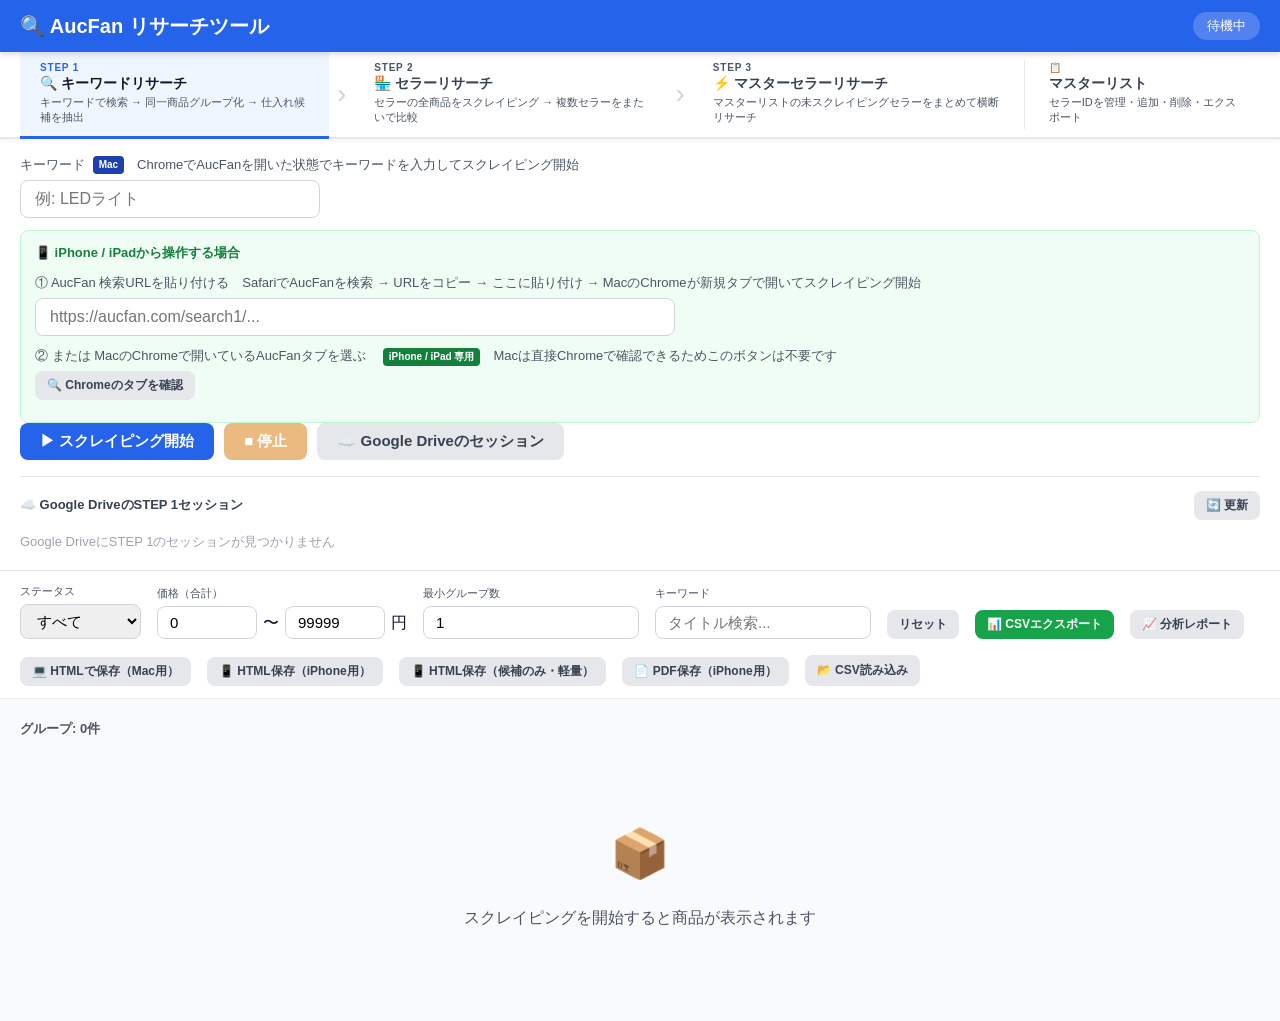
==== commit b4bd05a8: "Add PDF export: 仕入れ候補・次期候補を件数順→価格順でPDF自動生成" ====
--- a/templates/index.html
+++ b/templates/index.html
@@ -503,6 +503,9 @@
       <button class="btn btn-secondary btn-sm" id="btnExportOfflineHtmlActive" onclick="exportOfflineHtml(true)" title="候補・OK・要確認のみ出力して軽量化（iPhone Safariで開けないときはこちら）">
         📱 HTML保存（候補のみ・軽量）
       </button>
+      <button class="btn btn-secondary btn-sm" id="btnExportPdf" onclick="exportPdf()" title="仕入れ候補・次期候補を件数順→価格順でPDF出力（iPhoneのファイルアプリで開けます）">
+        📄 PDF保存（iPhone用）
+      </button>
       <label class="btn btn-secondary btn-sm" style="cursor:pointer" title="results.csv を読み込んでグリッドに表示します">
         📂 CSV読み込み
         <input type="file" id="gridCsvInput" accept=".csv" style="display:none" onchange="loadGridFromCsv(this)">
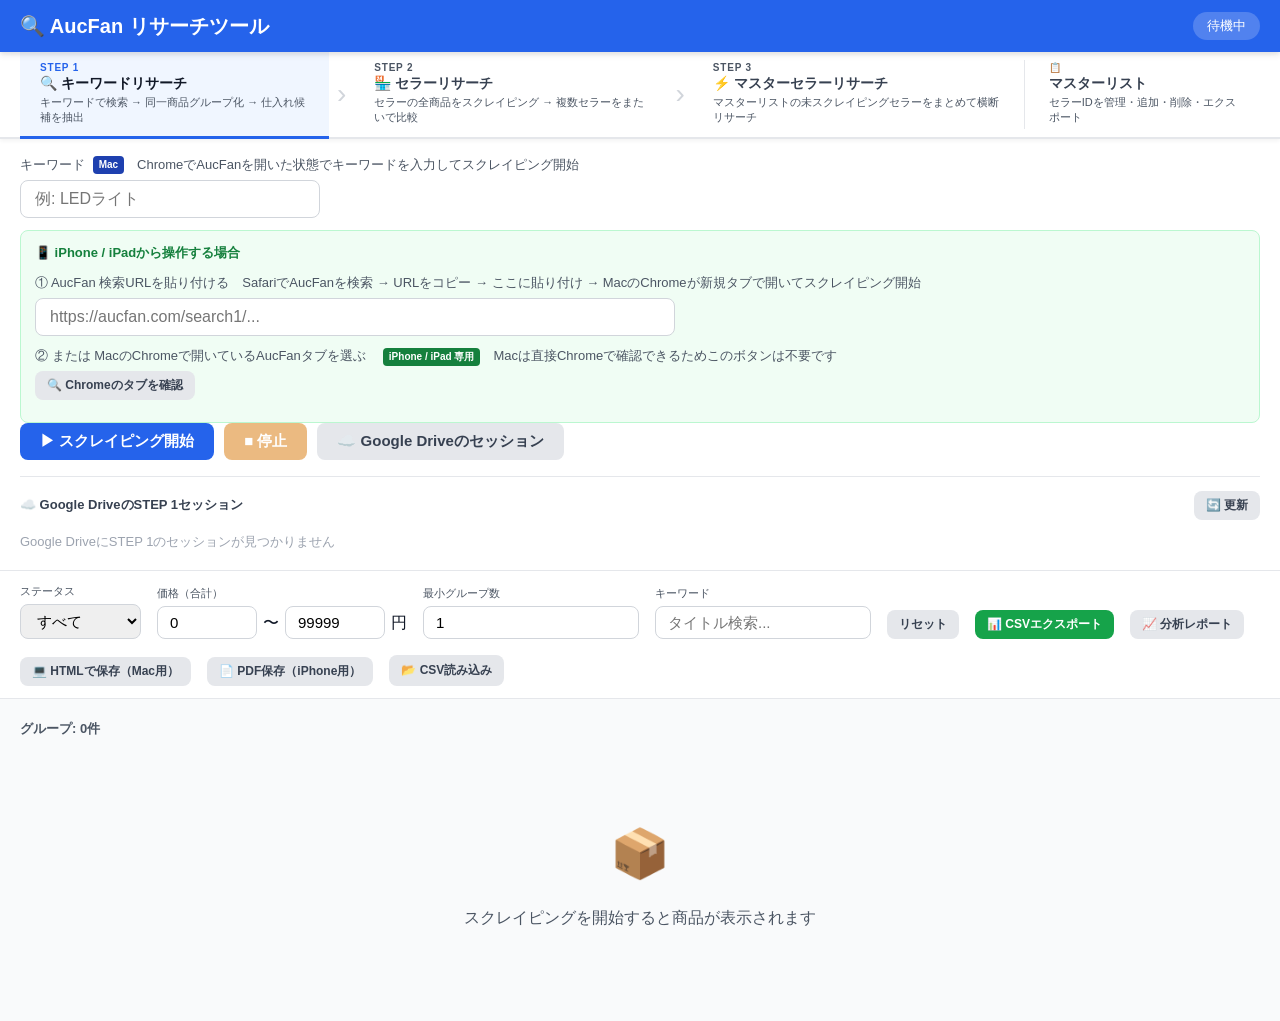
==== commit 54bdbb33: "Remove iPhone HTML export buttons (replaced by PDF)" ====
--- a/templates/index.html
+++ b/templates/index.html
@@ -497,12 +497,6 @@
       <button class="btn btn-secondary btn-sm" id="btnExportHtml" onclick="exportHtml()">
         💻 HTMLで保存（Mac用）
       </button>
-      <button class="btn btn-secondary btn-sm" id="btnExportOfflineHtml" onclick="exportOfflineHtml(false)" title="全件をiPhone向けHTMLで保存（候補件数が多い場合は重くなることがあります）">
-        📱 HTML保存（iPhone用）
-      </button>
-      <button class="btn btn-secondary btn-sm" id="btnExportOfflineHtmlActive" onclick="exportOfflineHtml(true)" title="候補・OK・要確認のみ出力して軽量化（iPhone Safariで開けないときはこちら）">
-        📱 HTML保存（候補のみ・軽量）
-      </button>
       <button class="btn btn-secondary btn-sm" id="btnExportPdf" onclick="exportPdf()" title="仕入れ候補・次期候補を件数順→価格順でPDF出力（iPhoneのファイルアプリで開けます）">
         📄 PDF保存（iPhone用）
       </button>
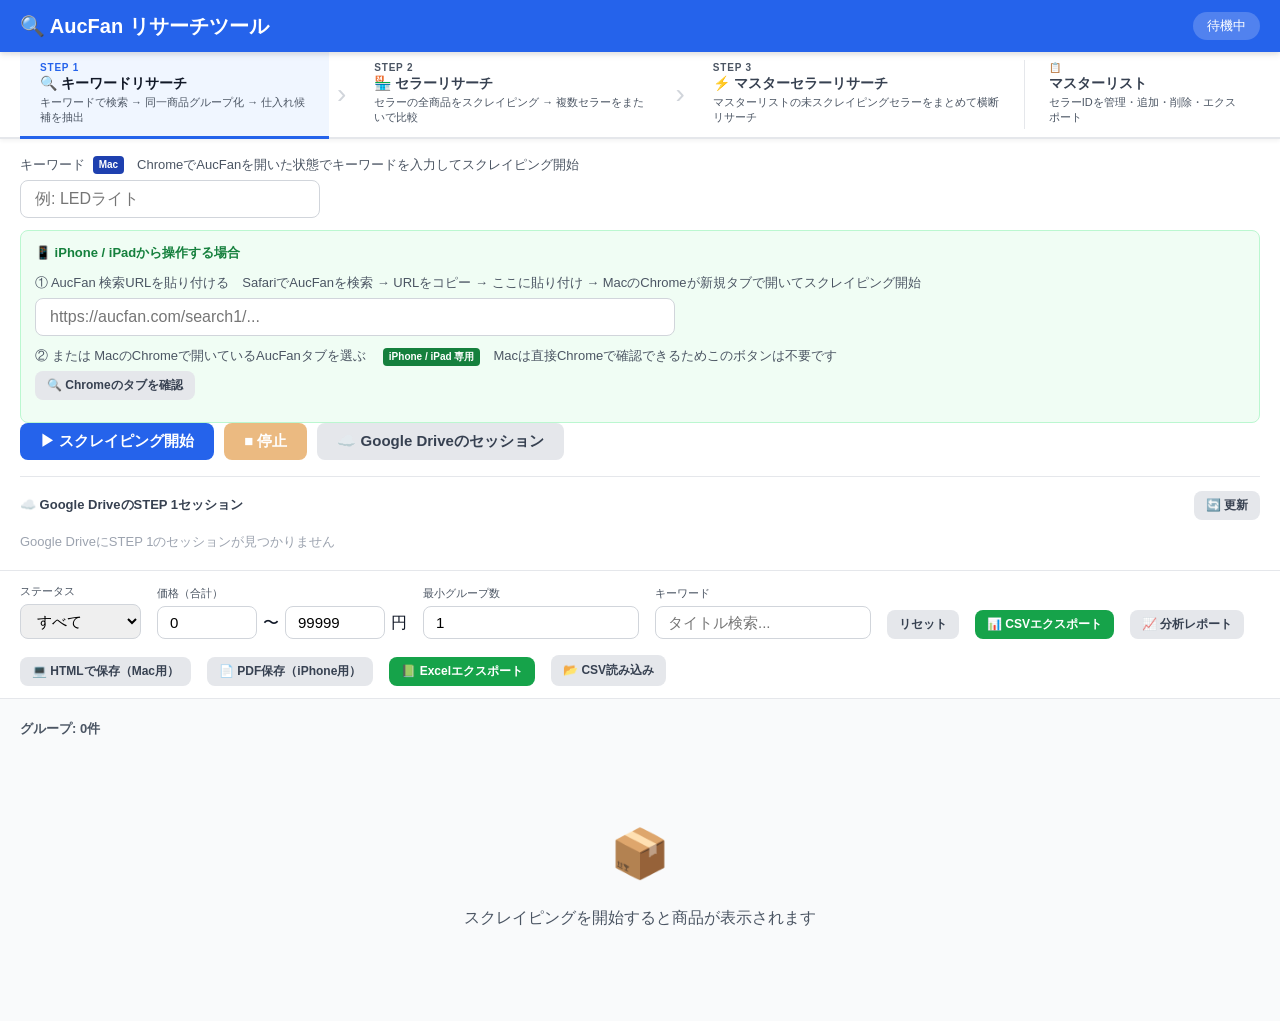
==== commit 2ed6beef: "feat: Excelエクスポート機能を追加 - excel_exporter.py: DataManagerから4件以上グループをExcel化するモジュール - app.py: /api/expor" ====
--- a/templates/index.html
+++ b/templates/index.html
@@ -500,6 +500,9 @@
       <button class="btn btn-secondary btn-sm" id="btnExportPdf" onclick="exportPdf()" title="仕入れ候補・次期候補を件数順→価格順でPDF出力（iPhoneのファイルアプリで開けます）">
         📄 PDF保存（iPhone用）
       </button>
+      <button class="btn btn-success btn-sm" id="btnExportExcel" onclick="exportExcel()" title="4件以上グループをAucfanリサーチシート（Excel）として書き出す">
+        📗 Excelエクスポート
+      </button>
       <label class="btn btn-secondary btn-sm" style="cursor:pointer" title="results.csv を読み込んでグリッドに表示します">
         📂 CSV読み込み
         <input type="file" id="gridCsvInput" accept=".csv" style="display:none" onchange="loadGridFromCsv(this)">
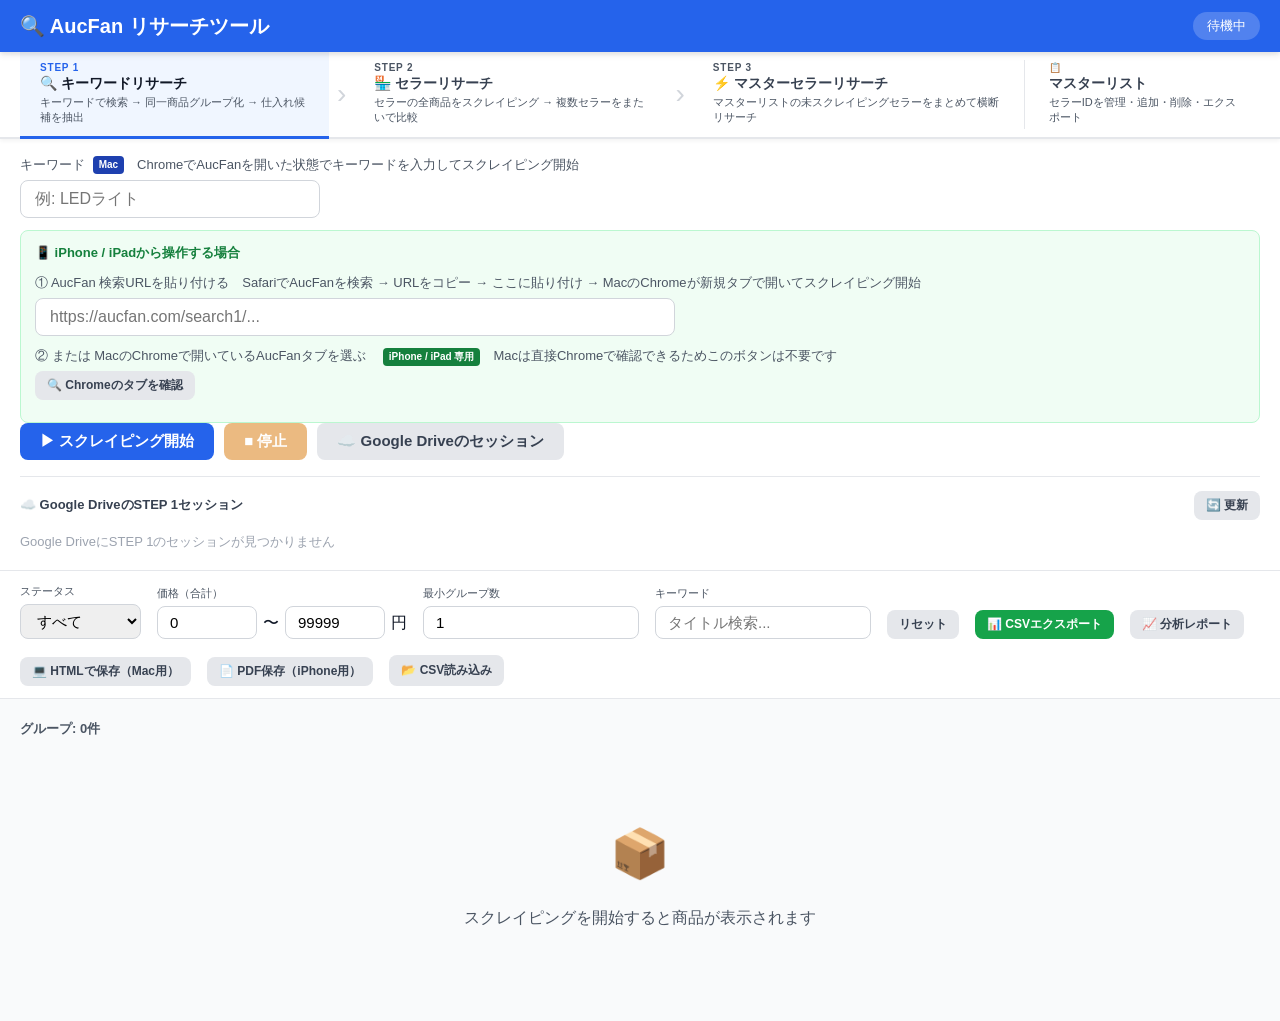
==== commit cb25cd9d: "feat: 商品カード単位のExcelリサーチシート出力機能を追加 - excel_exporter.py: テンプレート読み込み方式に全面改修   - リサーチ_テンプレート.xlsx を load" ====
--- a/templates/index.html
+++ b/templates/index.html
@@ -500,9 +500,6 @@
       <button class="btn btn-secondary btn-sm" id="btnExportPdf" onclick="exportPdf()" title="仕入れ候補・次期候補を件数順→価格順でPDF出力（iPhoneのファイルアプリで開けます）">
         📄 PDF保存（iPhone用）
       </button>
-      <button class="btn btn-success btn-sm" id="btnExportExcel" onclick="exportExcel()" title="4件以上グループをAucfanリサーチシート（Excel）として書き出す">
-        📗 Excelエクスポート
-      </button>
       <label class="btn btn-secondary btn-sm" style="cursor:pointer" title="results.csv を読み込んでグリッドに表示します">
         📂 CSV読み込み
         <input type="file" id="gridCsvInput" accept=".csv" style="display:none" onchange="loadGridFromCsv(this)">
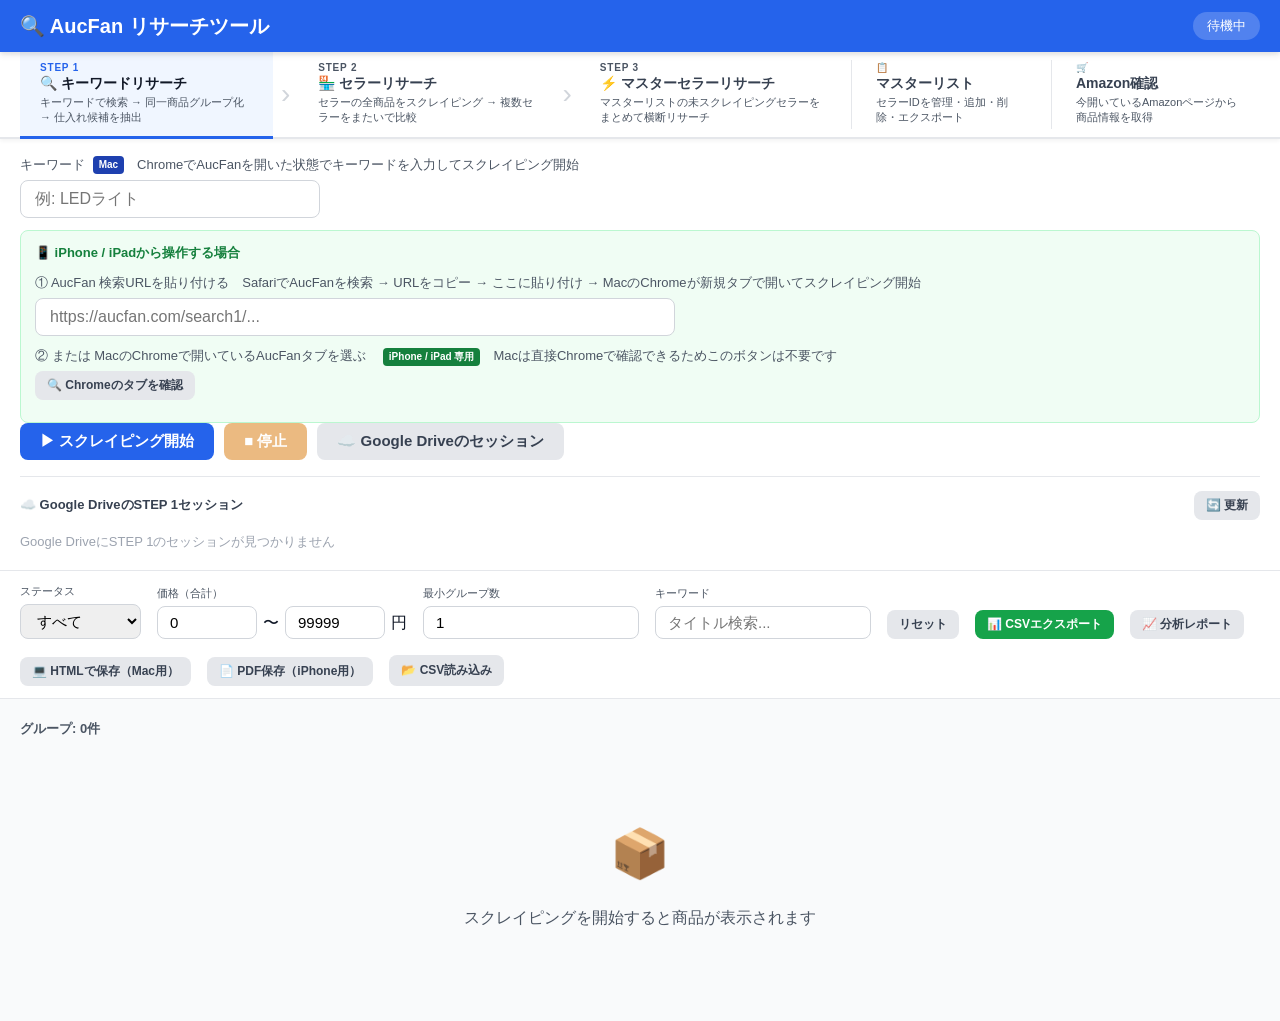
==== commit efed6c90: "feat: Amazon確認タブ追加・AmazonリサーチExcelテンプレート追加 - amazon_scraper.py: Chrome debug port経由でAmazon商品ページからデータ" ====
--- a/templates/index.html
+++ b/templates/index.html
@@ -42,6 +42,12 @@
       <span class="step-name">マスターリスト</span>
       <span class="step-desc">セラーIDを管理・追加・削除・エクスポート</span>
     </button>
+    <div class="step-sep"></div>
+    <button class="step-tab" id="stepTabAmazon" onclick="switchStep('amazon')">
+      <span class="step-num">🛒</span>
+      <span class="step-name">Amazon確認</span>
+      <span class="step-desc">今開いているAmazonページから商品情報を取得</span>
+    </button>
   </div>
 </nav>
 
@@ -451,6 +457,78 @@
     </div>
 
   </div><!-- /masterPanel -->
+
+  <!-- ══ Amazon確認 ══ -->
+  <div id="amazonPanel" class="control-inner" style="display:none">
+
+    <div class="step3-col-head">
+      <span class="step3-col-title">🛒 Amazon商品情報取得</span>
+    </div>
+
+    <p class="step2-col-desc">
+      Chrome で <strong>amazon.co.jp の商品ページ（/dp/...）</strong>を開いた状態でボタンを押してください。<br>
+      ASIN・タイトル・価格・説明・仕様・評価件数を自動取得します。
+    </p>
+
+    <div style="margin-bottom:16px">
+      <button class="btn btn-primary" id="amazonFetchBtn" onclick="fetchAmazonProduct()">
+        🛒 今開いているAmazonページから取得
+      </button>
+    </div>
+
+    <!-- エラーメッセージ -->
+    <div id="amazonError" style="display:none;color:#dc2626;background:#fef2f2;border:1px solid #fca5a5;border-radius:6px;padding:10px 14px;margin-bottom:12px"></div>
+
+    <!-- 取得結果 -->
+    <div id="amazonResult" style="display:none">
+
+      <!-- ヘッダー（ASIN・タイトル・価格） -->
+      <div style="background:#f0fdf4;border:1px solid #86efac;border-radius:8px;padding:14px 16px;margin-bottom:14px">
+        <div style="display:flex;align-items:center;gap:10px;margin-bottom:8px">
+          <img id="amazonImage" src="" alt="" style="width:72px;height:72px;object-fit:contain;border:1px solid #e5e7eb;border-radius:4px;background:#fff">
+          <div style="flex:1;min-width:0">
+            <div style="font-weight:bold;font-size:14px;line-height:1.4;margin-bottom:4px" id="amazonTitle"></div>
+            <div style="display:flex;gap:12px;align-items:center;flex-wrap:wrap">
+              <span style="font-size:18px;font-weight:bold;color:#16a34a" id="amazonPrice"></span>
+              <span style="color:#6b7280;font-size:13px">⭐ <span id="amazonRating"></span>&nbsp;(<span id="amazonReviewCount"></span>)</span>
+            </div>
+          </div>
+        </div>
+        <div style="display:flex;gap:8px;align-items:center;flex-wrap:wrap">
+          <span style="font-size:12px;color:#6b7280">ASIN:</span>
+          <code id="amazonAsin" style="font-size:14px;font-weight:bold;letter-spacing:1px;color:#1d4ed8"></code>
+          <button class="btn btn-secondary btn-sm" onclick="copyAsin()" title="ASINをコピー">📋 コピー</button>
+          <a id="amazonUrl" href="#" target="_blank" class="btn btn-secondary btn-sm">🔗 Amazonで開く</a>
+        </div>
+      </div>
+
+      <!-- 箇条書き -->
+      <div id="amazonBulletsSection" style="margin-bottom:14px">
+        <div style="font-weight:bold;font-size:13px;color:#374151;margin-bottom:6px">商品の特徴</div>
+        <ul id="amazonBullets" style="margin:0;padding-left:20px;font-size:13px;line-height:1.8;color:#374151"></ul>
+      </div>
+
+      <!-- 商品説明 -->
+      <div id="amazonDescSection" style="margin-bottom:14px">
+        <div style="font-weight:bold;font-size:13px;color:#374151;margin-bottom:6px">商品説明</div>
+        <div id="amazonDescription" style="font-size:13px;line-height:1.7;color:#374151;background:#fafafa;border:1px solid #e5e7eb;border-radius:6px;padding:10px 12px;white-space:pre-wrap"></div>
+      </div>
+
+      <!-- 仕様表 -->
+      <div id="amazonSpecsSection" style="margin-bottom:14px">
+        <div style="font-weight:bold;font-size:13px;color:#374151;margin-bottom:6px">仕様・詳細</div>
+        <table id="amazonSpecsTable" style="width:100%;border-collapse:collapse;font-size:13px">
+        </table>
+      </div>
+
+      <!-- 全データをテキストでコピー -->
+      <div style="margin-top:16px">
+        <button class="btn btn-secondary" onclick="copyAllAmazonData()">📋 全データをテキストでコピー</button>
+      </div>
+
+    </div><!-- /amazonResult -->
+
+  </div><!-- /amazonPanel -->
 
 </section>
 
